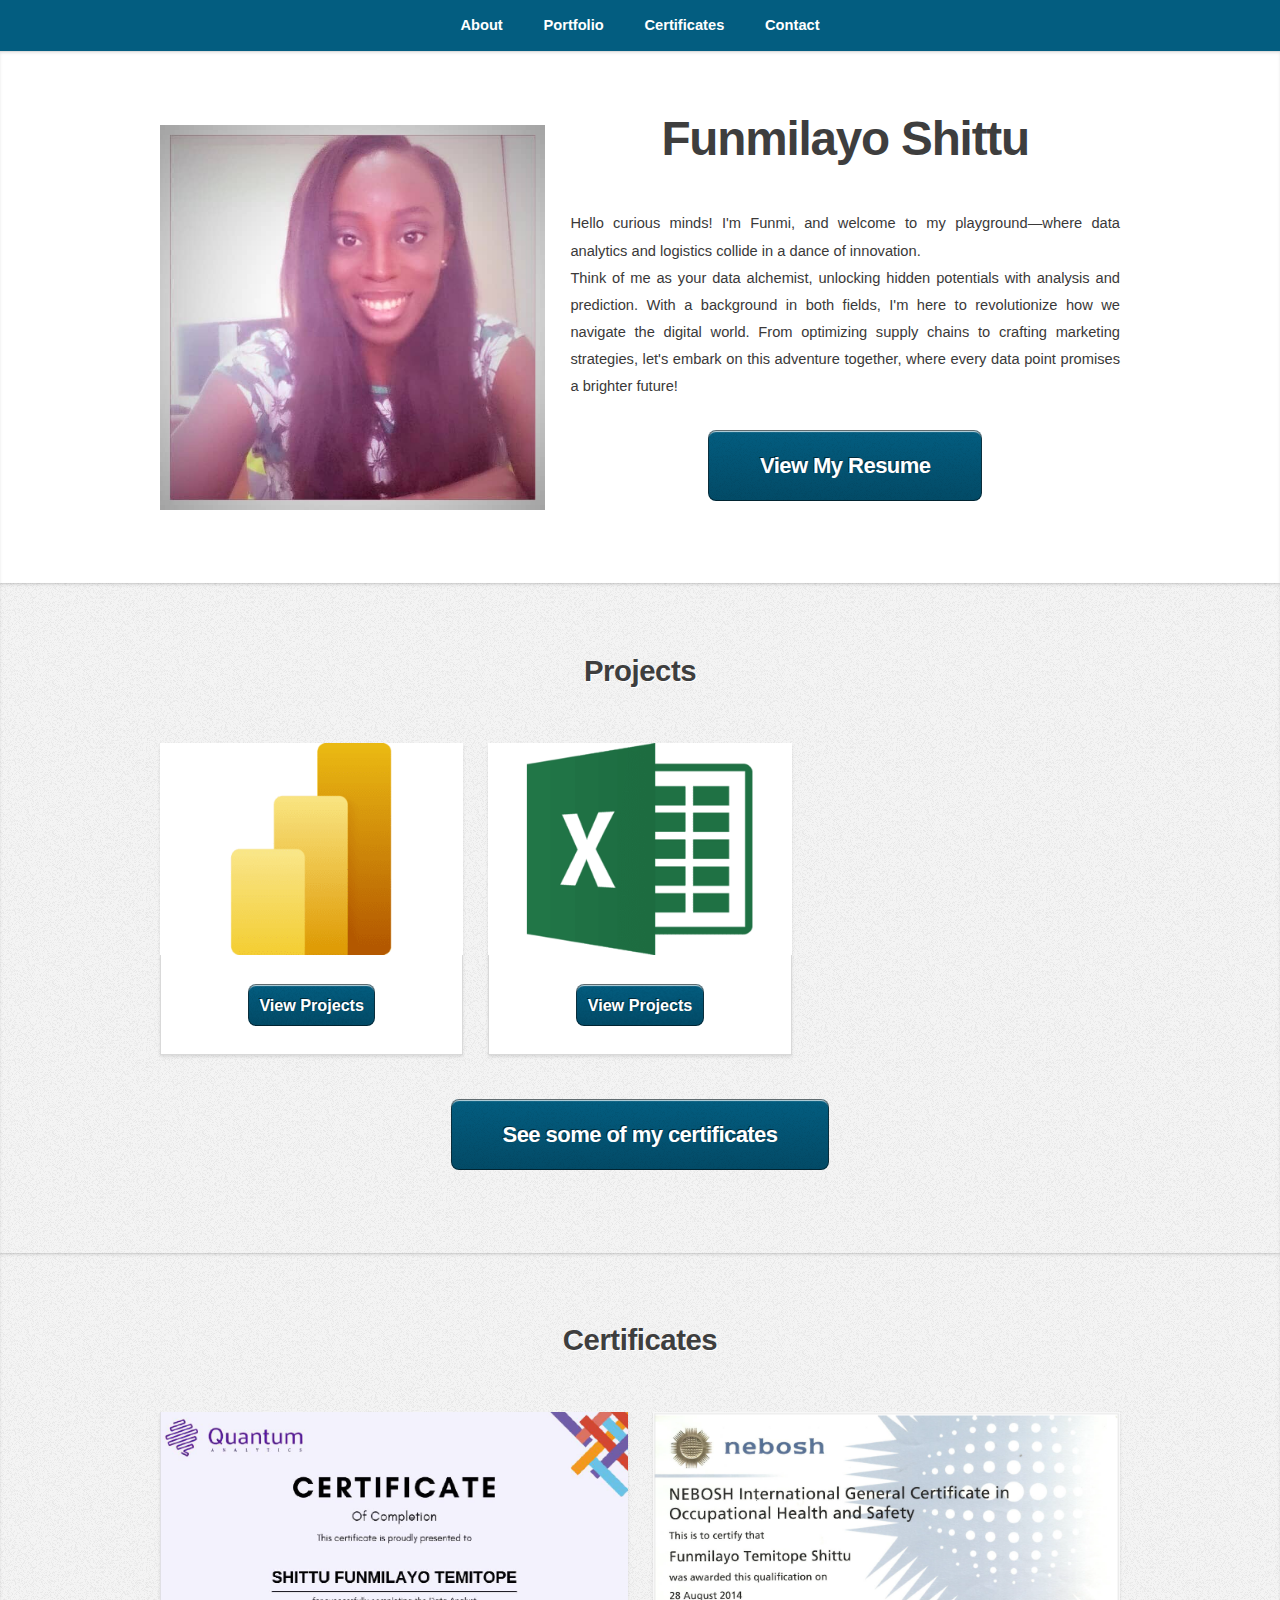
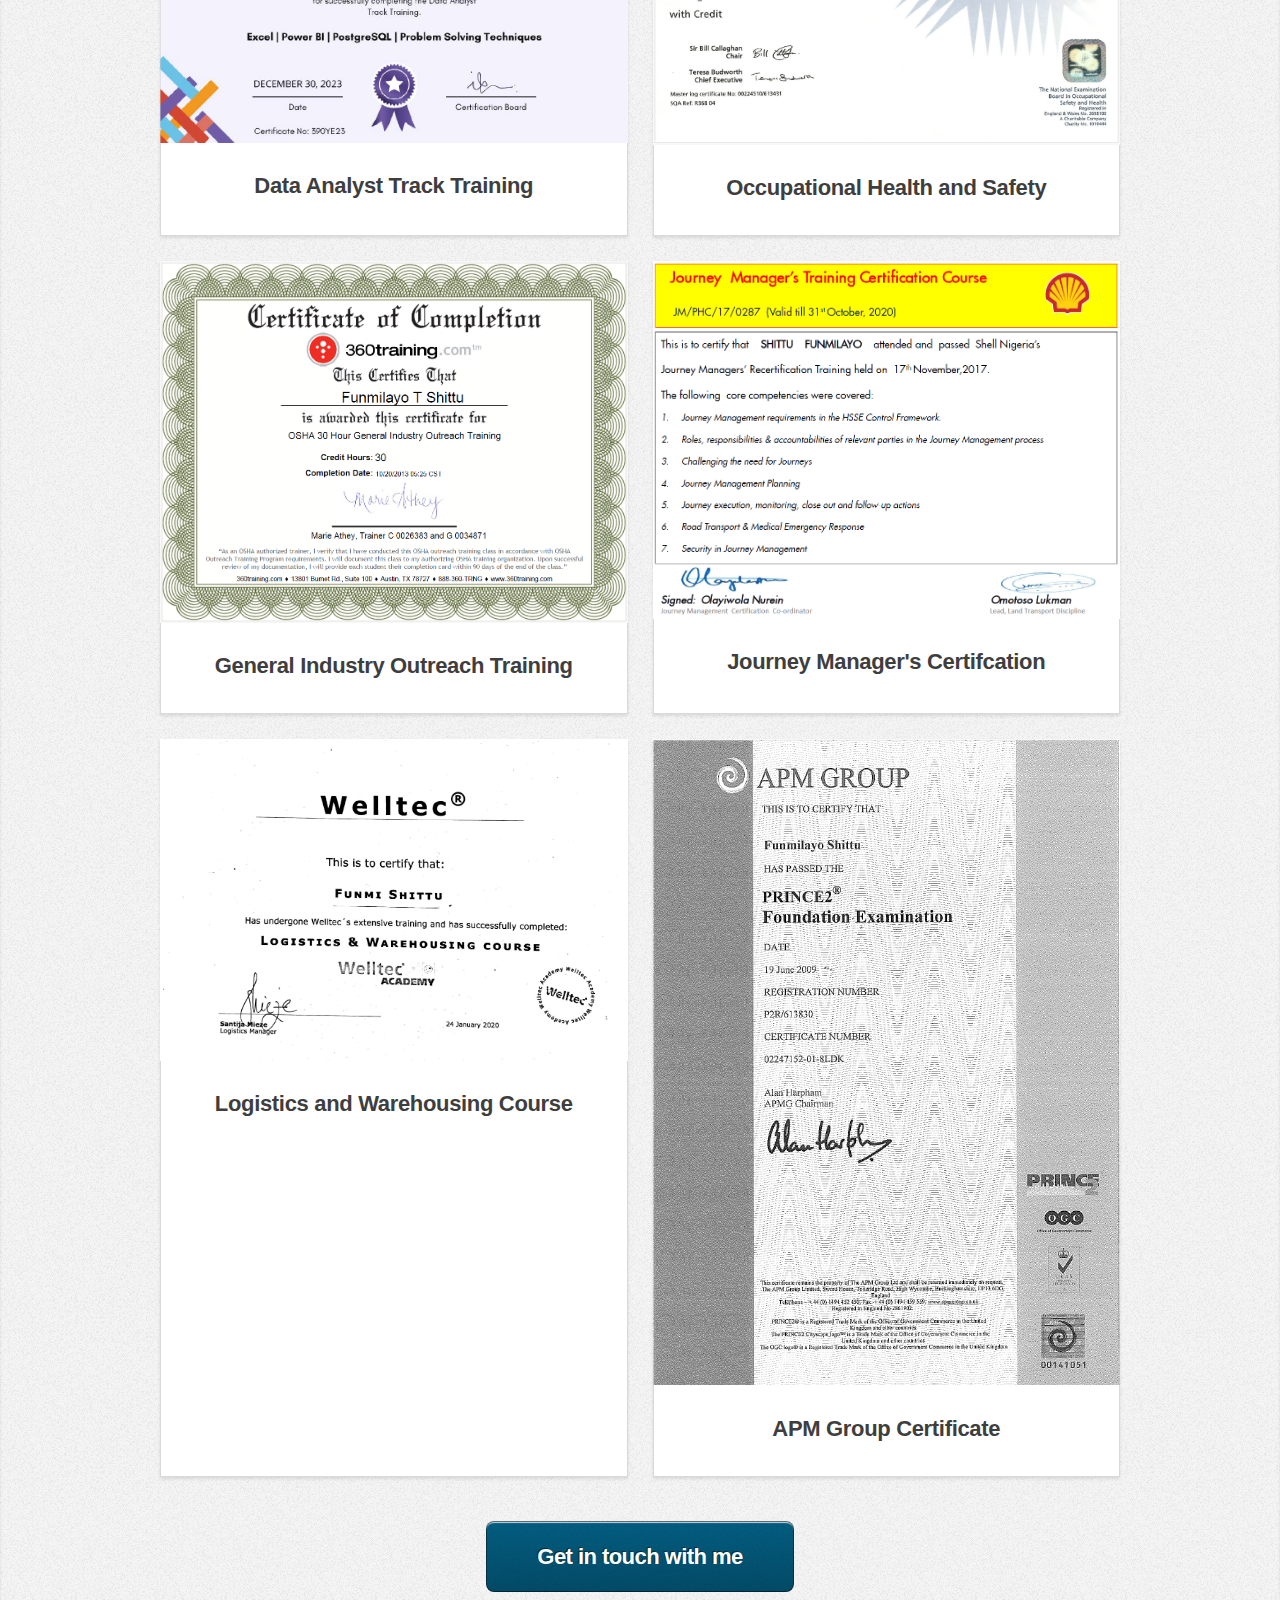
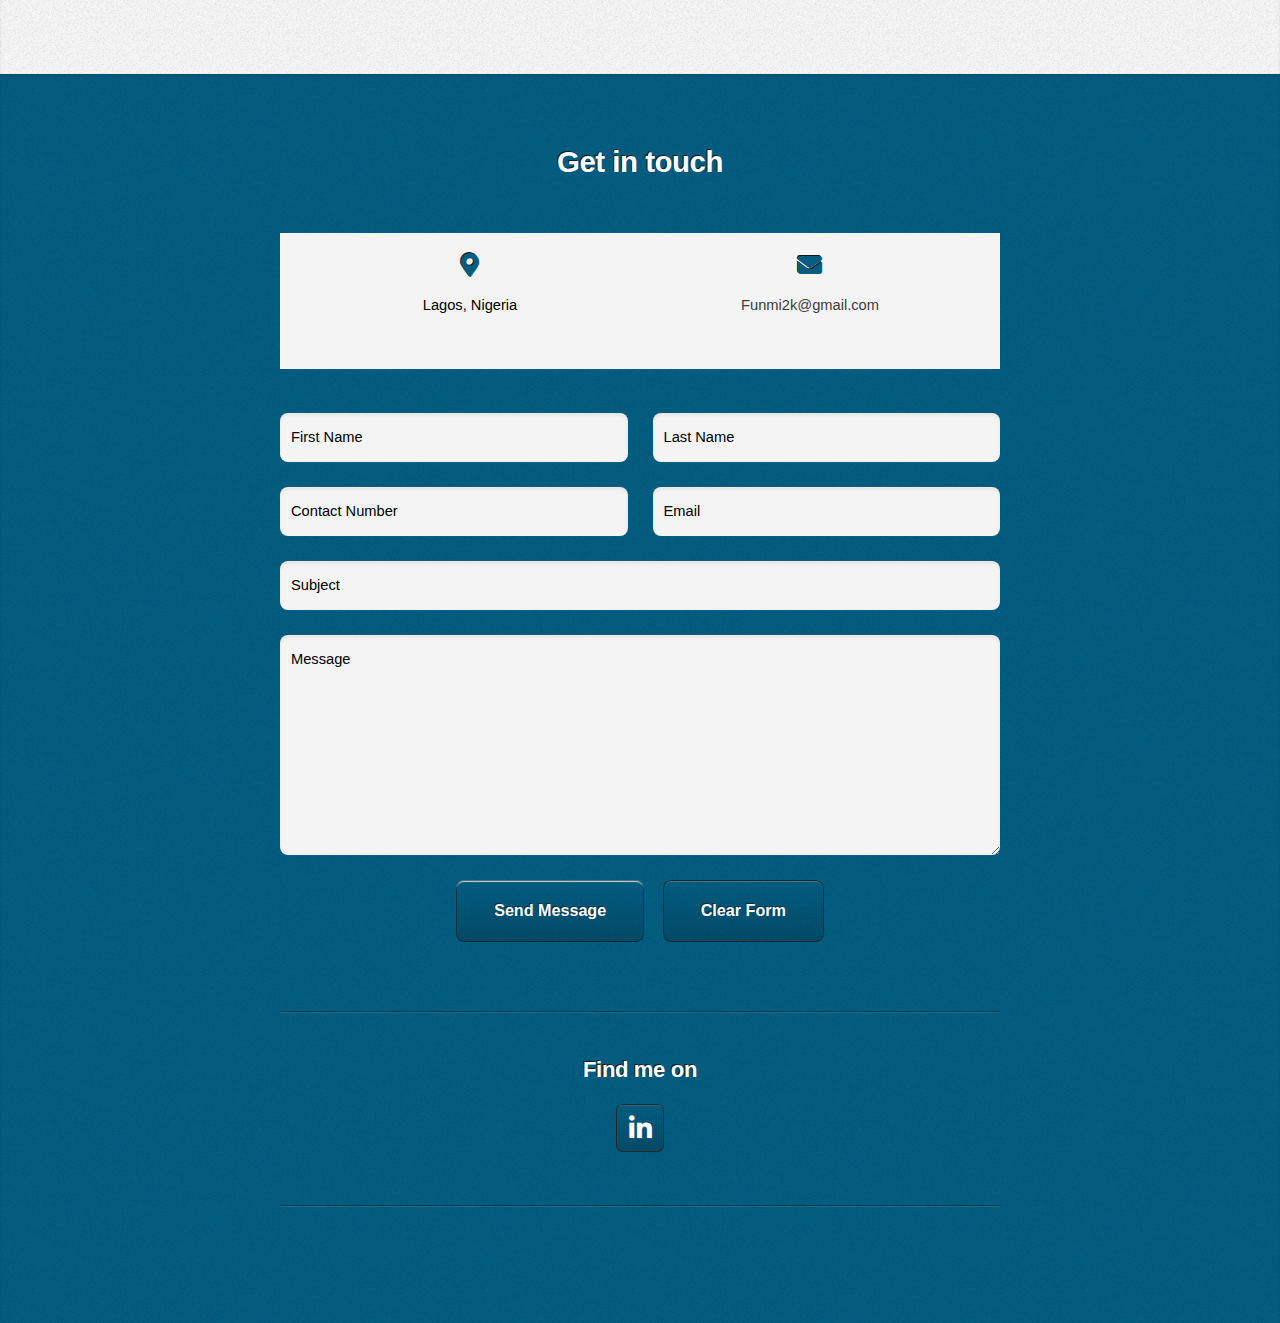
==== index.html @ a86c9f74 "Add files via upload" ====
<!DOCTYPE HTML>
<!--
	Miniport by HTML5 UP
	html5up.net | @ajlkn
	Free for personal and commercial use under the CCA 3.0 license (html5up.net/license)
-->
<html>
	<head>
		<title>Funmi's Portfolio</title>
		<meta charset="utf-8" />
		<meta name="viewport" content="width=device-width, initial-scale=1, user-scalable=no" />
		<link rel="stylesheet" href="assets/css/main.css" />
	</head>
	<body class="is-preload">

		<!-- Nav -->
			<nav id="nav">
				<ul class="container">
					<li><a href="#about">About</a></li>
					<li><a href="#portfolio">Portfolio</a></li>
					<li><a href="#certificates">Certificates</a></li>
					<li><a href="#contact">Contact</a></li>
				</ul>
			</nav>

		<!-- Home -->
			<article id="about" class="wrapper style1">
				<div class="container">
					<div class="row">
						<div class="col-4 col-5-large col-12-medium">
							<span class="image fit"><img src="images/Potrait.jpg" alt="" /></span>
						</div>
						<div class="col-8 col-7-large col-12-medium">
							<header>
								
								<h1><strong>Funmilayo Shittu</strong></h1>
							</header>
							<style>
								p {text-align: justify;}
							</style>
							<p> Hello curious minds! I'm Funmi, and welcome to my playground—where data analytics and logistics collide in a dance of innovation. <br>
								Think of me as your data alchemist, unlocking hidden potentials with analysis and prediction. With a background in both fields, I'm here to revolutionize how we navigate the digital world. 
								From optimizing supply chains to crafting marketing strategies, let's embark on this adventure together, where every data point promises a brighter future!
								 </p>
							<a href="https://drive.google.com/file/d/1nkrOeY_TOatGVgy6t0qWtQ8aYpNp0fVT/view?usp=sharing "target=_"blank" class="button large scrolly">View My Resume</a>
						</div>
					</div>
				</div>
			</article>

		<!-- Portfolio -->
			<article id="portfolio" class="wrapper style3">
				<div class="container">
					<header>
						<h2>Projects</h2>
					</header>
					<div class="row">
						<div class="col-4 col-6-medium col-12-small">
							<article class="box style2">
								<a href="Power BI.html" class="image featured"><img src="images/Power BI.png" alt="" /></a>
								<style>button {padding: 0.3cm;}</style>
									<center><a href="Power BI.html">
											<button id="scrollButton" class="scroll-button">View Projects</button>
										</a></center>
						
							</article>
						</div>
						<div class="col-4 col-6-medium col-12-small">
							<article class="box style2">
							
								<a href="Excel.html" class="image featured"><img src="images/Excel.png" alt="" /></a>
								<style>button {padding: 0.3cm;}</style>
									<center><a href="Excel.html">
											<button id="scrollButton" class="scroll-button">View Projects</button>
										</a></center>
								
							</article>
						</div>
					</div>
					<footer>
						<a href="#certificates" class="button large scrolly">See some of my certificates</a>
					</footer>
				</div>
			</article>

		<!-- Certificates -->
		<article id="certificates" class="wrapper style3">
			<div class="container">
				<header>
					<h2>Certificates</h2>
				</header>
				<div class="row">
					<div class="col-6 col-6-medium col-12-small">
						<style>
							.box.style2 {
								width: fit-content; /* Set the desired width for the box */
								height: 100%; /* Set the desired height for the box */
							}
						</style>
						<article class="box style2">

							<a class="image featured"><img src="images/QA Certificate.PNG" alt="" /></a>
							<center><h3><a>Data Analyst Track Training</a></h3></center>
						</article>
					</div>
					<div class="col-6 col-6-medium col-12-small">
						<article class="box style2">

							<a class="image featured"><img src="images/Certificate.PNG" alt="" /></a>
							<center><h3><a>Occupational Health and Safety</a></h3></center>
						</article>
					</div>
					<div class="col-6 col-6-medium col-12-small">
						<article class="box style2">
							<a class="image featured"><img src="images/General Industry Outreach Training.PNG" alt="" /></a>
							<center><h3><a>General Industry Outreach Training</a></h3></center>
						</article>
					</div>
					<div class="col-6 col-6-medium col-12-small">
						<article class="box style2">
							<a class="image featured"><img src="images/Journey Manager's Training Certificate Course.PNG" alt="" /></a>
							<center><h3><a>Journey Manager's Certifcation</a></h3></center>
						</article>
					</div>
					<div class="col-6 col-6-medium col-12-small">
						<article class="box style2">
							<a class="image featured"><img src="images/Logistics & Warehousing Course.PNG" alt="" /></a>
							<center><h3><a>Logistics and Warehousing Course</a></h3></center>
						</article>
					</div>
					<div class="col-6 col-6-medium col-12-small">
						<article class="box style2">
							<a class="image featured"><img src="images/APM Group.PNG" alt="" /></a>
							<center><h3><a>APM Group Certificate</a></h3></center>
						</article>
					</div>
				</div>
				<footer>
					<a href="#contact" class="button large scrolly">Get in touch with me</a>
				</footer>
			</div>
		</article>


		<!-- Contact -->
			<article id="contact" class="wrapper style4">
				<div class="container medium">
					<header>
						<h2>Get in touch</h2>
					</header>
					<style> /* Style for the contact section */
						.contact {
							display: flex;
							justify-content: space-around;
							background-color: #f4f4f4;
							padding: 20px;
						}
						
						/* Style for each contact item */
						.contact-item {
							flex: 1;
							text-align: center;
						}
						
						/* Style for the icons */
						.contact-item i {
							font-size: 24px; /* Adjust the size of the icons */
							margin-bottom: 10px; /* Add some space between the icon and the text */
							color: #035d80; /* Change the color of the icons */
						}
						
						/* Style for the text */
						.contact-item p {
							margin-top: 5px;
							color: #000000;
							font-size: 1em;
							text-align: center;
							text-shadow: none;
						}
						
						/* Style for the email link */
						.contact-item a {
							color: #3c3c3c; /* Link color */
							text-decoration: none; /* Remove underline */
						}						
					 </style>
					<section class="contact">
						<div class="contact-item">
							<i class="fas fa-map-marker-alt"></i> 
							<p>Lagos, Nigeria</p>
						</div>
						<div class="contact-item">
							<i class="fas fa-envelope"></i> 
							<p><a href="mailto:Funmi2k@gmail.com4">Funmi2k@gmail.com</a></p>
						</div>
					</section>

					<div class="row">
						<div class="col-12">
							<form action="https://formspree.io/f/mnqeookp" method="post" action="#">
								<div class="row">
									<div class="col-6 col-12-small">
										<input type="text" name="First Name" id="name" placeholder="First Name" />
									</div>
									<div class="col-6 col-12-small">
										<input type="text" name="Last Name" id="name" placeholder="Last Name" />
									</div>
									<div class="col-6 col-12-small">
										<input type="text" name="Phone Number" id="Phone"  placeholder="Contact Number" />
									</div>
									<div class="col-6 col-12-small">
										<input type="text" name="Email" id="email" placeholder="Email" />
									</div>
									<div class="col-12">
										<input type="text" name="Subject" id="subject" placeholder="Subject" />
									</div>
									<div class="col-12">
										<textarea name="Message" id="message" placeholder="Message"></textarea>
									</div>
									<div class="col-12">
										<ul class="actions">
											<li><input type="submit" value="Send Message" /></li>
											<li><input type="reset" value="Clear Form" class="alt" /></li>
										</ul>
									</div>
								</div>
							</form>
						</div>
						<div class="col-12">
							<hr />
							<h3>Find me on</h3>
							<ul class="social">
								<li><a href="https://www.linkedin.com/in/funmilayo-shittu-95959934/" class="icon brands fa-linkedin-in"><span class="label">LinkedIn</span></a></li>
								<!--
								<li><a href="#" class="icon solid fa-rss"><span>RSS</span></a></li>
								<li><a href="#" class="icon brands fa-instagram"><span>Instagram</span></a></li>
								<li><a href="#" class="icon brands fa-foursquare"><span>Foursquare</span></a></li>
								<li><a href="#" class="icon brands fa-skype"><span>Skype</span></a></li>
								<li><a href="#" class="icon brands fa-soundcloud"><span>Soundcloud</span></a></li>
								<li><a href="#" class="icon brands fa-youtube"><span>YouTube</span></a></li>
								<li><a href="#" class="icon brands fa-blogger"><span>Blogger</span></a></li>
								<li><a href="#" class="icon brands fa-flickr"><span>Flickr</span></a></li>
								<li><a href="#" class="icon brands fa-vimeo"><span>Vimeo</span></a></li>
								-->
							</ul>
							<hr />
						</div>

		<!-- Scripts -->
			<script src="assets/js/jquery.min.js"></script>
			<script src="assets/js/jquery.scrolly.min.js"></script>
			<script src="assets/js/browser.min.js"></script>
			<script src="assets/js/breakpoints.min.js"></script>
			<script src="assets/js/util.js"></script>
			<script src="assets/js/main.js"></script>

	</body>
</html>
---- assets/css/main.css ----
@import url("https://fonts.googleapis.com/css?family=Open+Sans:300,300italic,600,600italic,700");
@import url("fontawesome-all.min.css");

/*
	Miniport by HTML5 UP
	html5up.net | @ajlkn
	Free for personal and commercial use under the CCA 3.0 license (html5up.net/license)
*/

html, body, div, span, applet, object,
iframe, h1, h2, h3, h4, h5, h6, p, blockquote,
pre, a, abbr, acronym, address, big, cite,
code, del, dfn, em, img, ins, kbd, q, s, samp,
small, strike, strong, sub, sup, tt, var, b,
u, i, center, dl, dt, dd, ol, ul, li, fieldset,
form, label, legend, table, caption, tbody,
tfoot, thead, tr, th, td, article, aside,
canvas, details, embed, figure, figcaption,
footer, header, hgroup, menu, nav, output, ruby,
section, summary, time, mark, audio, video {
	margin: 0;
	padding: 0;
	border: 0;
	font-size: 100%;
	font: inherit;
	vertical-align: baseline;}

article, aside, details, figcaption, figure,
footer, header, hgroup, menu, nav, section {
	display: block;}

body {
	line-height: 1;
}

ol, ul {
	list-style: none;
}

blockquote, q {
	quotes: none;
}

	blockquote:before, blockquote:after, q:before, q:after {
		content: '';
		content: none;
	}

table {
	border-collapse: collapse;
	border-spacing: 0;
}

body {
	-webkit-text-size-adjust: none;
}

mark {
	background-color: transparent;
	color: inherit;
}

input::-moz-focus-inner {
	border: 0;
	padding: 0;
}

input, select, textarea {
	-moz-appearance: none;
	-webkit-appearance: none;
	-ms-appearance: none;
	appearance: none;
}

/* Basic */

	html {
		box-sizing: border-box;
	}

	*, *:before, *:after {
		box-sizing: inherit;
	}

	body {
		padding-top: 3.5em;
	}

		body.is-preload *, body.is-preload *:before, body.is-preload *:after {
			-moz-animation: none !important;
			-webkit-animation: none !important;
			-ms-animation: none !important;
			animation: none !important;
			-moz-transition: none !important;
			-webkit-transition: none !important;
			-ms-transition: none !important;
			transition: none !important;
		}

	body, input, textarea, select {
		font-family: 'segoe', sans-serif;
		line-height: 1.85em;
		color: #3a3939;
		font-weight: 300;
		font-size: 13pt;
	}

	a {
		-moz-transition: color .2s ease-in-out;
		-webkit-transition: color .2s ease-in-out;
		-ms-transition: color .2s ease-in-out;
		transition: color .2s ease-in-out;
		color: #43B3E0;
		text-decoration: underline;
	}

		a:hover {
			color: #43bff0 !important;
		}

		a img {
			border: 0;
		}

	b, strong {
		font-weight: 600;
		color: #3e3e3e;
	}

	i, em {
		font-style: italic;
	}

	sub {
		position: relative;
		top: 0.5em;
		font-size: 0.8em;
	}

	sup {
		position: relative;
		top: -0.5em;
		font-size: 0.8em;
	}

	blockquote {
		border-left: solid 0.75em #eee;
		padding: 1em 0 1em 1.5em;
		font-style: italic;
	}

	h1, h2, h3, h4, h5, h6 {
		color: #3e3e3e;
		margin: 0 0 0.75em 0;
	}

	h1 a, h2 a, h3 a, h4 a, h5 a, h6 a {
		text-decoration: none;
		color: inherit;
	}

	h2, h3, h4, h5, h6 {
		font-weight: 700;
	}

	h1 {
		font-size: 3.25em;
		letter-spacing: -0.025em;
		font-weight: 300;
	}

		h1 strong {
			font-weight: 700;
		}

	h2 {
		font-size: 2em;
		letter-spacing: -0.015em;
	}

	h3 {
		font-size: 1.5em;
		letter-spacing: -0.015em;
	}

	em, i {
		font-style: italic;
	}

	br.clear {
		clear: both;
	}

	hr {
		border: 0;
		border-top: solid 1px #444;
		border-top-color: rgba(0, 0, 0, 0.35);
		box-shadow: 0px 1px 0px 0px rgba(255, 255, 255, 0.1);
		height: 1px;
		margin: 3em 0;
	}

	p, ul, ol, dl, table {
		margin-bottom: 2em;
	}

	header {
		margin: 0 0 3em 0;
	}

		header > p {
			font-size: 1.25em;
			margin: 0;
		}

	footer {
		margin: 3em 0 0 0;
	}

		footer > p {
			font-size: 1.25em;
		}

/* Container */

	.container {
		margin: 0 auto;
		max-width: calc(100% - 50px);
		width: 1200px;
	}

		.container.medium {
			width: 900px;
		}

		@media screen and (max-width: 1680px) {

			.container {
				width: 1200px;
			}

				.container.medium {
					width: 900px;
				}

		}

		@media screen and (max-width: 1280px) {

			.container {
				width: 960px;
			}

				.container.medium {
					width: 720px;
				}

		}

		@media screen and (max-width: 980px) {

			.container {
				width: 100%;
			}

				.container.medium {
					width: 75%;
				}

		}

		@media screen and (max-width: 736px) {

			.container {
				width: 100%;
				max-width: calc(100% - 30px);
			}

				.container.medium {
					width: 100%;
				}

		}

/* Row */

	.row {
		display: flex;
		flex-wrap: wrap;
		box-sizing: border-box;
		align-items: stretch;
	}

		.row > * {
			box-sizing: border-box;
		}

		.row.gtr-uniform > * > :last-child {
			margin-bottom: 0;
		}

		.row.aln-left {
			justify-content: flex-start;
		}

		.row.aln-center {
			justify-content: center;
		}

		.row.aln-right {
			justify-content: flex-end;
		}

		.row.aln-top {
			align-items: flex-start;
		}

		.row.aln-middle {
			align-items: center;
		}

		.row.aln-bottom {
			align-items: flex-end;
		}

		.row > .imp {
			order: -1;
		}

		.row > .col-1 {
			width: 8.33333%;
		}

		.row > .off-1 {
			margin-left: 8.33333%;
		}

		.row > .col-2 {
			width: 16.66667%;
		}

		.row > .off-2 {
			margin-left: 16.66667%;
		}

		.row > .col-3 {
			width: 25%;
		}

		.row > .off-3 {
			margin-left: 25%;
		}

		.row > .col-4 {
			width: 33.33333%;
		}

		.row > .off-4 {
			margin-left: 33.33333%;
		}

		.row > .col-5 {
			width: 41.66667%;
		}

		.row > .off-5 {
			margin-left: 41.66667%;
		}

		.row > .col-6 {
			width: 50%;
		}

		.row > .off-6 {
			margin-left: 50%;
		}

		.row > .col-7 {
			width: 58.33333%;
		}

		.row > .off-7 {
			margin-left: 58.33333%;
		}

		.row > .col-8 {
			width: 66.66667%;
		}

		.row > .off-8 {
			margin-left: 66.66667%;
		}

		.row > .col-9 {
			width: 75%;
		}

		.row > .off-9 {
			margin-left: 75%;
		}

		.row > .col-10 {
			width: 83.33333%;
		}

		.row > .off-10 {
			margin-left: 83.33333%;
		}

		.row > .col-11 {
			width: 91.66667%;
		}

		.row > .off-11 {
			margin-left: 91.66667%;
		}

		.row > .col-12 {
			width: 100%;
		}

		.row > .off-12 {
			margin-left: 100%;
		}

		.row.gtr-0 {
			margin-top: 0px;
			margin-left: 0px;
		}

			.row.gtr-0 > * {
				padding: 0px 0 0 0px;
			}

			.row.gtr-0.gtr-uniform {
				margin-top: 0px;
			}

				.row.gtr-0.gtr-uniform > * {
					padding-top: 0px;
				}

		.row.gtr-25 {
			margin-top: -6.25px;
			margin-left: -6.25px;
		}

			.row.gtr-25 > * {
				padding: 6.25px 0 0 6.25px;
			}

			.row.gtr-25.gtr-uniform {
				margin-top: -6.25px;
			}

				.row.gtr-25.gtr-uniform > * {
					padding-top: 6.25px;
				}

		.row.gtr-50 {
			margin-top: -12.5px;
			margin-left: -12.5px;
		}

			.row.gtr-50 > * {
				padding: 12.5px 0 0 12.5px;
			}

			.row.gtr-50.gtr-uniform {
				margin-top: -12.5px;
			}

				.row.gtr-50.gtr-uniform > * {
					padding-top: 12.5px;
				}

		.row {
			margin-top: -25px;
			margin-left: -25px;
		}

			.row > * {
				padding: 25px 0 0 25px;
			}

			.row.gtr-uniform {
				margin-top: -25px;
			}

				.row.gtr-uniform > * {
					padding-top: 25px;
				}

		.row.gtr-150 {
			margin-top: -37.5px;
			margin-left: -37.5px;
		}

			.row.gtr-150 > * {
				padding: 37.5px 0 0 37.5px;
			}

			.row.gtr-150.gtr-uniform {
				margin-top: -37.5px;
			}

				.row.gtr-150.gtr-uniform > * {
					padding-top: 37.5px;
				}

		.row.gtr-200 {
			margin-top: -50px;
			margin-left: -50px;
		}

			.row.gtr-200 > * {
				padding: 50px 0 0 50px;
			}

			.row.gtr-200.gtr-uniform {
				margin-top: -50px;
			}

				.row.gtr-200.gtr-uniform > * {
					padding-top: 50px;
				}

		@media screen and (max-width: 1680px) {

			.row {
				display: flex;
				flex-wrap: wrap;
				box-sizing: border-box;
				align-items: stretch;
			}

				.row > * {
					box-sizing: border-box;
				}

				.row.gtr-uniform > * > :last-child {
					margin-bottom: 0;
				}

				.row.aln-left {
					justify-content: flex-start;
				}

				.row.aln-center {
					justify-content: center;
				}

				.row.aln-right {
					justify-content: flex-end;
				}

				.row.aln-top {
					align-items: flex-start;
				}

				.row.aln-middle {
					align-items: center;
				}

				.row.aln-bottom {
					align-items: flex-end;
				}

				.row > .imp-xlarge {
					order: -1;
				}

				.row > .col-1-xlarge {
					width: 8.33333%;
				}

				.row > .off-1-xlarge {
					margin-left: 8.33333%;
				}

				.row > .col-2-xlarge {
					width: 16.66667%;
				}

				.row > .off-2-xlarge {
					margin-left: 16.66667%;
				}

				.row > .col-3-xlarge {
					width: 25%;
				}

				.row > .off-3-xlarge {
					margin-left: 25%;
				}

				.row > .col-4-xlarge {
					width: 33.33333%;
				}

				.row > .off-4-xlarge {
					margin-left: 33.33333%;
				}

				.row > .col-5-xlarge {
					width: 41.66667%;
				}

				.row > .off-5-xlarge {
					margin-left: 41.66667%;
				}

				.row > .col-6-xlarge {
					width: 50%;
				}

				.row > .off-6-xlarge {
					margin-left: 50%;
				}

				.row > .col-7-xlarge {
					width: 58.33333%;
				}

				.row > .off-7-xlarge {
					margin-left: 58.33333%;
				}

				.row > .col-8-xlarge {
					width: 66.66667%;
				}

				.row > .off-8-xlarge {
					margin-left: 66.66667%;
				}

				.row > .col-9-xlarge {
					width: 75%;
				}

				.row > .off-9-xlarge {
					margin-left: 75%;
				}

				.row > .col-10-xlarge {
					width: 83.33333%;
				}

				.row > .off-10-xlarge {
					margin-left: 83.33333%;
				}

				.row > .col-11-xlarge {
					width: 91.66667%;
				}

				.row > .off-11-xlarge {
					margin-left: 91.66667%;
				}

				.row > .col-12-xlarge {
					width: 100%;
				}

				.row > .off-12-xlarge {
					margin-left: 100%;
				}

				.row.gtr-0 {
					margin-top: 0px;
					margin-left: 0px;
				}

					.row.gtr-0 > * {
						padding: 0px 0 0 0px;
					}

					.row.gtr-0.gtr-uniform {
						margin-top: 0px;
					}

						.row.gtr-0.gtr-uniform > * {
							padding-top: 0px;
						}

				.row.gtr-25 {
					margin-top: -6.25px;
					margin-left: -6.25px;
				}

					.row.gtr-25 > * {
						padding: 6.25px 0 0 6.25px;
					}

					.row.gtr-25.gtr-uniform {
						margin-top: -6.25px;
					}

						.row.gtr-25.gtr-uniform > * {
							padding-top: 6.25px;
						}

				.row.gtr-50 {
					margin-top: -12.5px;
					margin-left: -12.5px;
				}

					.row.gtr-50 > * {
						padding: 12.5px 0 0 12.5px;
					}

					.row.gtr-50.gtr-uniform {
						margin-top: -12.5px;
					}

						.row.gtr-50.gtr-uniform > * {
							padding-top: 12.5px;
						}

				.row {
					margin-top: -25px;
					margin-left: -25px;
				}

					.row > * {
						padding: 25px 0 0 25px;
					}

					.row.gtr-uniform {
						margin-top: -25px;
					}

						.row.gtr-uniform > * {
							padding-top: 25px;
						}

				.row.gtr-150 {
					margin-top: -37.5px;
					margin-left: -37.5px;
				}

					.row.gtr-150 > * {
						padding: 37.5px 0 0 37.5px;
					}

					.row.gtr-150.gtr-uniform {
						margin-top: -37.5px;
					}

						.row.gtr-150.gtr-uniform > * {
							padding-top: 37.5px;
						}

				.row.gtr-200 {
					margin-top: -50px;
					margin-left: -50px;
				}

					.row.gtr-200 > * {
						padding: 50px 0 0 50px;
					}

					.row.gtr-200.gtr-uniform {
						margin-top: -50px;
					}

						.row.gtr-200.gtr-uniform > * {
							padding-top: 50px;
						}

		}

		@media screen and (max-width: 1280px) {

			.row {
				display: flex;
				flex-wrap: wrap;
				box-sizing: border-box;
				align-items: stretch;
			}

				.row > * {
					box-sizing: border-box;
				}

				.row.gtr-uniform > * > :last-child {
					margin-bottom: 0;
				}

				.row.aln-left {
					justify-content: flex-start;
				}

				.row.aln-center {
					justify-content: center;
				}

				.row.aln-right {
					justify-content: flex-end;
				}

				.row.aln-top {
					align-items: flex-start;
				}

				.row.aln-middle {
					align-items: center;
				}

				.row.aln-bottom {
					align-items: flex-end;
				}

				.row > .imp-large {
					order: -1;
				}

				.row > .col-1-large {
					width: 8.33333%;
				}

				.row > .off-1-large {
					margin-left: 8.33333%;
				}

				.row > .col-2-large {
					width: 16.66667%;
				}

				.row > .off-2-large {
					margin-left: 16.66667%;
				}

				.row > .col-3-large {
					width: 25%;
				}

				.row > .off-3-large {
					margin-left: 25%;
				}

				.row > .col-4-large {
					width: 33.33333%;
				}

				.row > .off-4-large {
					margin-left: 33.33333%;
				}

				.row > .col-5-large {
					width: 41.66667%;
				}

				.row > .off-5-large {
					margin-left: 41.66667%;
				}

				.row > .col-6-large {
					width: 50%;
				}

				.row > .off-6-large {
					margin-left: 50%;
				}

				.row > .col-7-large {
					width: 58.33333%;
				}

				.row > .off-7-large {
					margin-left: 58.33333%;
				}

				.row > .col-8-large {
					width: 66.66667%;
				}

				.row > .off-8-large {
					margin-left: 66.66667%;
				}

				.row > .col-9-large {
					width: 75%;
				}

				.row > .off-9-large {
					margin-left: 75%;
				}

				.row > .col-10-large {
					width: 83.33333%;
				}

				.row > .off-10-large {
					margin-left: 83.33333%;
				}

				.row > .col-11-large {
					width: 91.66667%;
				}

				.row > .off-11-large {
					margin-left: 91.66667%;
				}

				.row > .col-12-large {
					width: 100%;
				}

				.row > .off-12-large {
					margin-left: 100%;
				}

				.row.gtr-0 {
					margin-top: 0px;
					margin-left: 0px;
				}

					.row.gtr-0 > * {
						padding: 0px 0 0 0px;
					}

					.row.gtr-0.gtr-uniform {
						margin-top: 0px;
					}

						.row.gtr-0.gtr-uniform > * {
							padding-top: 0px;
						}

				.row.gtr-25 {
					margin-top: -6.25px;
					margin-left: -6.25px;
				}

					.row.gtr-25 > * {
						padding: 6.25px 0 0 6.25px;
					}

					.row.gtr-25.gtr-uniform {
						margin-top: -6.25px;
					}

						.row.gtr-25.gtr-uniform > * {
							padding-top: 6.25px;
						}

				.row.gtr-50 {
					margin-top: -12.5px;
					margin-left: -12.5px;
				}

					.row.gtr-50 > * {
						padding: 12.5px 0 0 12.5px;
					}

					.row.gtr-50.gtr-uniform {
						margin-top: -12.5px;
					}

						.row.gtr-50.gtr-uniform > * {
							padding-top: 12.5px;
						}

				.row {
					margin-top: -25px;
					margin-left: -25px;
				}

					.row > * {
						padding: 25px 0 0 25px;
					}

					.row.gtr-uniform {
						margin-top: -25px;
					}

						.row.gtr-uniform > * {
							padding-top: 25px;
						}

				.row.gtr-150 {
					margin-top: -37.5px;
					margin-left: -37.5px;
				}

					.row.gtr-150 > * {
						padding: 37.5px 0 0 37.5px;
					}

					.row.gtr-150.gtr-uniform {
						margin-top: -37.5px;
					}

						.row.gtr-150.gtr-uniform > * {
							padding-top: 37.5px;
						}

				.row.gtr-200 {
					margin-top: -50px;
					margin-left: -50px;
				}

					.row.gtr-200 > * {
						padding: 50px 0 0 50px;
					}

					.row.gtr-200.gtr-uniform {
						margin-top: -50px;
					}

						.row.gtr-200.gtr-uniform > * {
							padding-top: 50px;
						}

		}

		@media screen and (max-width: 980px) {

			.row {
				display: flex;
				flex-wrap: wrap;
				box-sizing: border-box;
				align-items: stretch;
			}

				.row > * {
					box-sizing: border-box;
				}

				.row.gtr-uniform > * > :last-child {
					margin-bottom: 0;
				}

				.row.aln-left {
					justify-content: flex-start;
				}

				.row.aln-center {
					justify-content: center;
				}

				.row.aln-right {
					justify-content: flex-end;
				}

				.row.aln-top {
					align-items: flex-start;
				}

				.row.aln-middle {
					align-items: center;
				}

				.row.aln-bottom {
					align-items: flex-end;
				}

				.row > .imp-medium {
					order: -1;
				}

				.row > .col-1-medium {
					width: 8.33333%;
				}

				.row > .off-1-medium {
					margin-left: 8.33333%;
				}

				.row > .col-2-medium {
					width: 16.66667%;
				}

				.row > .off-2-medium {
					margin-left: 16.66667%;
				}

				.row > .col-3-medium {
					width: 25%;
				}

				.row > .off-3-medium {
					margin-left: 25%;
				}

				.row > .col-4-medium {
					width: 33.33333%;
				}

				.row > .off-4-medium {
					margin-left: 33.33333%;
				}

				.row > .col-5-medium {
					width: 41.66667%;
				}

				.row > .off-5-medium {
					margin-left: 41.66667%;
				}

				.row > .col-6-medium {
					width: 50%;
				}

				.row > .off-6-medium {
					margin-left: 50%;
				}

				.row > .col-7-medium {
					width: 58.33333%;
				}

				.row > .off-7-medium {
					margin-left: 58.33333%;
				}

				.row > .col-8-medium {
					width: 66.66667%;
				}

				.row > .off-8-medium {
					margin-left: 66.66667%;
				}

				.row > .col-9-medium {
					width: 75%;
				}

				.row > .off-9-medium {
					margin-left: 75%;
				}

				.row > .col-10-medium {
					width: 83.33333%;
				}

				.row > .off-10-medium {
					margin-left: 83.33333%;
				}

				.row > .col-11-medium {
					width: 91.66667%;
				}

				.row > .off-11-medium {
					margin-left: 91.66667%;
				}

				.row > .col-12-medium {
					width: 100%;
				}

				.row > .off-12-medium {
					margin-left: 100%;
				}

				.row.gtr-0 {
					margin-top: 0px;
					margin-left: 0px;
				}

					.row.gtr-0 > * {
						padding: 0px 0 0 0px;
					}

					.row.gtr-0.gtr-uniform {
						margin-top: 0px;
					}

						.row.gtr-0.gtr-uniform > * {
							padding-top: 0px;
						}

				.row.gtr-25 {
					margin-top: -6.25px;
					margin-left: -6.25px;
				}

					.row.gtr-25 > * {
						padding: 6.25px 0 0 6.25px;
					}

					.row.gtr-25.gtr-uniform {
						margin-top: -6.25px;
					}

						.row.gtr-25.gtr-uniform > * {
							padding-top: 6.25px;
						}

				.row.gtr-50 {
					margin-top: -12.5px;
					margin-left: -12.5px;
				}

					.row.gtr-50 > * {
						padding: 12.5px 0 0 12.5px;
					}

					.row.gtr-50.gtr-uniform {
						margin-top: -12.5px;
					}

						.row.gtr-50.gtr-uniform > * {
							padding-top: 12.5px;
						}

				.row {
					margin-top: -25px;
					margin-left: -25px;
				}

					.row > * {
						padding: 25px 0 0 25px;
					}

					.row.gtr-uniform {
						margin-top: -25px;
					}

						.row.gtr-uniform > * {
							padding-top: 25px;
						}

				.row.gtr-150 {
					margin-top: -37.5px;
					margin-left: -37.5px;
				}

					.row.gtr-150 > * {
						padding: 37.5px 0 0 37.5px;
					}

					.row.gtr-150.gtr-uniform {
						margin-top: -37.5px;
					}

						.row.gtr-150.gtr-uniform > * {
							padding-top: 37.5px;
						}

				.row.gtr-200 {
					margin-top: -50px;
					margin-left: -50px;
				}

					.row.gtr-200 > * {
						padding: 50px 0 0 50px;
					}

					.row.gtr-200.gtr-uniform {
						margin-top: -50px;
					}

						.row.gtr-200.gtr-uniform > * {
							padding-top: 50px;
						}

		}

		@media screen and (max-width: 736px) {

			.row {
				display: flex;
				flex-wrap: wrap;
				box-sizing: border-box;
				align-items: stretch;
			}

				.row > * {
					box-sizing: border-box;
				}

				.row.gtr-uniform > * > :last-child {
					margin-bottom: 0;
				}

				.row.aln-left {
					justify-content: flex-start;
				}

				.row.aln-center {
					justify-content: center;
				}

				.row.aln-right {
					justify-content: flex-end;
				}

				.row.aln-top {
					align-items: flex-start;
				}

				.row.aln-middle {
					align-items: center;
				}

				.row.aln-bottom {
					align-items: flex-end;
				}

				.row > .imp-small {
					order: -1;
				}

				.row > .col-1-small {
					width: 8.33333%;
				}

				.row > .off-1-small {
					margin-left: 8.33333%;
				}

				.row > .col-2-small {
					width: 16.66667%;
				}

				.row > .off-2-small {
					margin-left: 16.66667%;
				}

				.row > .col-3-small {
					width: 25%;
				}

				.row > .off-3-small {
					margin-left: 25%;
				}

				.row > .col-4-small {
					width: 33.33333%;
				}

				.row > .off-4-small {
					margin-left: 33.33333%;
				}

				.row > .col-5-small {
					width: 41.66667%;
				}

				.row > .off-5-small {
					margin-left: 41.66667%;
				}

				.row > .col-6-small {
					width: 50%;
				}

				.row > .off-6-small {
					margin-left: 50%;
				}

				.row > .col-7-small {
					width: 58.33333%;
				}

				.row > .off-7-small {
					margin-left: 58.33333%;
				}

				.row > .col-8-small {
					width: 66.66667%;
				}

				.row > .off-8-small {
					margin-left: 66.66667%;
				}

				.row > .col-9-small {
					width: 75%;
				}

				.row > .off-9-small {
					margin-left: 75%;
				}

				.row > .col-10-small {
					width: 83.33333%;
				}

				.row > .off-10-small {
					margin-left: 83.33333%;
				}

				.row > .col-11-small {
					width: 91.66667%;
				}

				.row > .off-11-small {
					margin-left: 91.66667%;
				}

				.row > .col-12-small {
					width: 100%;
				}

				.row > .off-12-small {
					margin-left: 100%;
				}

				.row.gtr-0 {
					margin-top: 0px;
					margin-left: 0px;
				}

					.row.gtr-0 > * {
						padding: 0px 0 0 0px;
					}

					.row.gtr-0.gtr-uniform {
						margin-top: 0px;
					}

						.row.gtr-0.gtr-uniform > * {
							padding-top: 0px;
						}

				.row.gtr-25 {
					margin-top: -3.75px;
					margin-left: -3.75px;
				}

					.row.gtr-25 > * {
						padding: 3.75px 0 0 3.75px;
					}

					.row.gtr-25.gtr-uniform {
						margin-top: -3.75px;
					}

						.row.gtr-25.gtr-uniform > * {
							padding-top: 3.75px;
						}

				.row.gtr-50 {
					margin-top: -7.5px;
					margin-left: -7.5px;
				}

					.row.gtr-50 > * {
						padding: 7.5px 0 0 7.5px;
					}

					.row.gtr-50.gtr-uniform {
						margin-top: -7.5px;
					}

						.row.gtr-50.gtr-uniform > * {
							padding-top: 7.5px;
						}

				.row {
					margin-top: -15px;
					margin-left: -15px;
				}

					.row > * {
						padding: 15px 0 0 15px;
					}

					.row.gtr-uniform {
						margin-top: -15px;
					}

						.row.gtr-uniform > * {
							padding-top: 15px;
						}

				.row.gtr-150 {
					margin-top: -22.5px;
					margin-left: -22.5px;
				}

					.row.gtr-150 > * {
						padding: 22.5px 0 0 22.5px;
					}

					.row.gtr-150.gtr-uniform {
						margin-top: -22.5px;
					}

						.row.gtr-150.gtr-uniform > * {
							padding-top: 22.5px;
						}

				.row.gtr-200 {
					margin-top: -30px;
					margin-left: -30px;
				}

					.row.gtr-200 > * {
						padding: 30px 0 0 30px;
					}

					.row.gtr-200.gtr-uniform {
						margin-top: -30px;
					}

						.row.gtr-200.gtr-uniform > * {
							padding-top: 30px;
						}

		}

/* Form */

	form label {
		color: #3e3e3e;
		font-weight: 700;
		display: block;
		margin: 0 0 0.5em 0;
	}

	form input[type=text],
	form input[type=email],
	form input[type=password],
	form select,
	form textarea {
		-moz-transition: background .2s ease-in-out, box-shadow .2s ease-in-out;
		-webkit-transition: background .2s ease-in-out, box-shadow .2s ease-in-out;
		-ms-transition: background .2s ease-in-out, box-shadow .2s ease-in-out;
		transition: background .2s ease-in-out, box-shadow .2s ease-in-out;
		display: block;
		border: 0;
		padding: 0.75em;
		font-size: 1em;
		border-radius: 8px;
		border: solid 1px #ddd;
		background: #fff;
		color: #ffffff;
		box-shadow: inset 0px 2px 3px 1px rgba(0, 0, 0, 0.05), 0px 1px 0px 0px rgba(255, 255, 255, 0.025);
		width: 100%;
	}

		form input[type=text]:focus,
		form input[type=email]:focus,
		form input[type=password]:focus,
		form select:focus,
		form textarea:focus {
			background: #fafafa;
			box-shadow: inset 0px 2px 5px 0px rgba(0, 0, 0, 0.05), 0px 1px 0px 0px rgba(255, 255, 255, 0.025), inset 0px 0px 2px 1px #43bff0;
		}

	form textarea {
		height: 15em;
	}

	form .actions:last-child {
		margin-bottom: 0;
	}

	form ::-webkit-input-placeholder {
		color: #000000 !important;
	}

	form :-moz-placeholder {
		color: #555 !important;
	}

	form ::-moz-placeholder {
		color: #555 !important;
	}

	form :-ms-input-placeholder {
		color: #555 !important;
	}

	form ::-moz-focus-inner {
		border: 0;
	}

/* Tables */

	table {
		width: 100%;
	}

		table.default {
			width: 100%;
		}

			table.default tr {
				border-top: solid 1px #eee;
			}

				table.default tr:first-child {
					border-top: 0;
				}

			table.default td {
				padding: 0.5em 1em 0.5em 1em;
			}

			table.default th {
				text-align: left;
				padding: 0.5em 1em 0.5em 1em;
				font-weight: 600;
				margin: 0 0 1em 0;
			}

			table.default thead {
				background: #4f4f4f;
				color: #fff;
			}

/* Section/Article */

	section, article {
		margin-bottom: 3em;
	}

	section > :last-child,
	article > :last-child,
	section:last-child,
	article:last-child {
		margin-bottom: 0;
	}

/* Image */

	.image {
		display: inline-block;
		position: relative;
	}

		.image img {
			display: block;
			width: 100%;
		}

		.image.fit {
			display: block;
			width: 100%;
		}

		.image.featured {
			display: block;
			width: 100%;
			margin: 0 0 2em 0;
		}

		.image.left {
			float: left;
			margin: 0 2em 2em 0;
		}

		.image.centered {
			display: block;
			margin: 0 0 2em 0;
		}

			.image.centered img {
				margin: 0 auto;
				width: auto;
			}

/* Button */

	input[type="button"],
	input[type="submit"],
	input[type="reset"],
	button,
	.button {
		background-image: url("images/bg.png"), -moz-linear-gradient(top, rgba(0, 0, 0, 0), rgba(0, 0, 0, 0.2));
		background-image: url("images/bg.png"), -webkit-linear-gradient(top, rgba(0, 0, 0, 0), rgba(0, 0, 0, 0.2));
		background-image: url("images/bg.png"), -ms-linear-gradient(top, rgba(0, 0, 0, 0), rgba(0, 0, 0, 0.2));
		background-image: url("images/bg.png"), linear-gradient(top, rgba(0, 0, 0, 0), rgba(0, 0, 0, 0.2));
		-moz-transition: background-color .2s ease-in-out;
		-webkit-transition: background-color .2s ease-in-out;
		-ms-transition: background-color .2s ease-in-out;
		transition: background-color .2s ease-in-out;
		position: relative;
		display: inline-block;
		color: #fff !important;
		text-decoration: none;
		font-weight: 700;
		border: 0;
		outline: 0;
		cursor: pointer;
		border-radius: 8px;
		text-shadow: -1px -1px 0.5px rgba(0, 0, 0, 0.5);
		overflow: hidden;
		box-shadow: inset 0px 0px 0px 1px rgba(0, 0, 0, 0.5), inset 0px 2px 1px 0px rgba(255, 255, 255, 0.75);
		background-color: #035d80;
		padding: 1em 2.35em 1em 2.35em;
		font-size: 1.1em;
		max-width: 24em;
	}

		input[type="button"]:hover,
		input[type="submit"]:hover,
		input[type="reset"]:hover,
		button:hover,
		.button:hover {
			background-color: #3889a9;
			color: #fff !important;
		}

		input[type="button"]:active,
		input[type="submit"]:active,
		input[type="reset"]:active,
		button:active,
		.button:active {
			background-color: #3BA8D3;
			top: 1px;
		}

		input[type="button"].large,
		input[type="submit"].large,
		input[type="reset"].large,
		button.large,
		.button.large {
			font-size: 1.5em;
			letter-spacing: -0.025em;
		}

		input[type="button"].alt,
		input[type="submit"].alt,
		input[type="reset"].alt,
		button.alt,
		.button.alt {
			background-color: #035d80;
			box-shadow: inset 0px 0px 0px 1px #242424, inset 0px 2px 1px 0px rgba(255, 255, 255, 0.2);
		}

			input[type="button"].alt:hover,
			input[type="submit"].alt:hover,
			input[type="reset"].alt:hover,
			button.alt:hover,
			.button.alt:hover {
				background-color: #3889a9;
				color: #fff !important;
			}

			input[type="button"].alt:active,
			input[type="submit"].alt:active,
			input[type="reset"].alt:active,
			button.alt:active,
			.button.alt:active {
				background-color: #3f3f3f;
			}

/* List */

	ul {
		list-style: disc;
		padding-left: 1em;
	}

		ul li {
			padding-left: 0.5em;
		}

	ol {
		list-style: decimal;
		padding-left: 1.25em;
	}

		ol li {
			padding-left: 0.25em;
		}

/* Social */

	ul.social {
		cursor: default;
		margin: 0;
		list-style: none;
		padding-left: 0;
	}

		ul.social li {
			position: relative;
			display: inline-block;
			margin: 0.25em;
			top: 0;
			padding-left: 0;
		}

			ul.social li a {
				-moz-transition: top .2s ease-in-out;
				-webkit-transition: top .2s ease-in-out;
				-ms-transition: top .2s ease-in-out;
				transition: top .2s ease-in-out;
				display: block;
				width: 48px;
				height: 48px;
				border-radius: 6px;
				top: 0;
				position: relative;
			}

				ul.social li a:before {
					background-image: url("images/bg.png"), -moz-linear-gradient(top, rgba(0, 0, 0, 0), rgba(0, 0, 0, 0.2));
					background-image: url("images/bg.png"), -webkit-linear-gradient(top, rgba(0, 0, 0, 0), rgba(0, 0, 0, 0.2));
					background-image: url("images/bg.png"), -ms-linear-gradient(top, rgba(0, 0, 0, 0), rgba(0, 0, 0, 0.2));
					background-image: url("images/bg.png"), linear-gradient(top, rgba(0, 0, 0, 0), rgba(0, 0, 0, 0.2));
					-moz-transition: background-color .2s ease-in-out;
					-webkit-transition: background-color .2s ease-in-out;
					-ms-transition: background-color .2s ease-in-out;
					transition: background-color .2s ease-in-out;
					background-color: #035d80;;
					border-radius: 6px;
					box-shadow: inset 0px 0px 0px 1px #282828, inset 0px 2px 1px 0px rgba(255, 255, 255, 0.1);
					color: #ffffff !important;
					display: block;
					font-size: 26px;
					height: 48px;
					line-height: 48px;
					text-align: center;
					outline: 0;
					overflow: hidden;
					text-shadow: 1px 1px 0px rgba(255, 255, 255, 0.1);
					width: 48px;
				}

				ul.social li a.fa-twitter {
					background-color: #2DAAE4;
				}

				ul.social li a.fa-facebook-f {
					background-color: #3C5A98;
				}

				ul.social li a.fa-dribbble {
					background-color: #C4376B;
				}

				ul.social li a.fa-linkedin-in {
					background-color: #035d80;
				}

				ul.social li a.fa-tumblr {
					background-color: #51718A;
				}

				ul.social li a.fa-google-plus {
					background-color: #DA2713;
				}

				ul.social li a.fa-github {
					background-color: #FAFAFA;
				}

				ul.social li a.fa-rss {
					background-color: #F2600B;
				}

				ul.social li a.fa-instagram {
					background-color: #E0D7C8;
				}

				ul.social li a.fa-foursquare {
					background-color: #39A3D4;
				}

				ul.social li a.fa-skype {
					background-color: #10BEF1;
				}

				ul.social li a.fa-soundcloud {
					background-color: #FE5419;
				}

				ul.social li a.fa-youtube {
					background-color: #BF2E25;
				}

				ul.social li a.fa-blogger {
					background-color: #FF6501;
				}

				ul.social li a.fa-flickr {
					background-color: #0062DB;
				}

				ul.social li a.fa-vimeo {
					background-color: #4C8AB0;
				}

				ul.social li a:hover {
					top: -5px;
				}

					ul.social li a:hover:before {
						background-color: transparent;
					}

/* Actions */

	ul.actions {
		list-style: none;
		padding-left: 0;
	}

		ul.actions li {
			display: inline-block;
			margin: 0 0 0 1em;
			padding-left: 0;
		}

			ul.actions li:first-child {
				margin-left: 0;
			}

/* Box */

	.box {
		background: #fff;
		box-shadow: inset 0px 0px 0px 1px rgba(0, 0, 0, 0.15), 0px 2px 3px 0px rgba(0, 0, 0, 0.1);
		text-align: justify;
		padding: 2em;
	}

		.box.style1 {
			padding: 3em 2em 3.5em 2em;
		}

			.box.style1 h3 {
				margin-bottom: 0.5em;
			}

		.box.style2 h3 {
			margin-bottom: 0.25em;
		}

		.box.style2 .image {
			position: relative;
			left: 2em;
			top: 2em;
			margin: -4em 0 4em -4em;
			width: auto;
		}

/* Icons */

	.icon {
		text-decoration: none;
		text-decoration: none;
	}

		.icon:before {
			-moz-osx-font-smoothing: grayscale;
			-webkit-font-smoothing: antialiased;
			display: inline-block;
			font-style: normal;
			font-variant: normal;
			text-rendering: auto;
			line-height: 1;
			text-transform: none !important;
			font-family: 'Font Awesome 5 Free';
			font-weight: 400;
		}

		.icon:before {
			font-size: 1.25em;
		}

		.icon > .label {
			display: none;
		}

		.icon.solid:before {
			font-weight: 900;
		}

		.icon.brands:before {
			font-family: 'Font Awesome 5 Brands';
		}

		.icon.featured {
			color: #EA8A95;
			display: block;
			margin: 0 0 1.5em 0;
			cursor: default;
		}

			.icon.featured:before {
				font-size: 6em;
			}

/* Wrappers */

	.wrapper {
		background-image: url("images/bg.png");
		box-shadow: inset 0px 1px 0px 0px rgba(0, 0, 0, 0.05), inset 0px 2px 3px 0px rgba(0, 0, 0, 0.1);
		padding: 8em 0 8em 0;
		text-align: center;
	}

		.wrapper.style1 {
			background-image: none;
			background-color: #fff;
		}

		.wrapper.style2 {
			background-color: #fafafa;
			text-shadow: 1px 1px 0px #fff;
		}

		.wrapper.style3 {
			background-color: #f4f4f4;
			text-shadow: 1px 1px 0px #fff;
		}

		.wrapper.style4 {
			background-color: #035d80;
			color: #999;
			text-shadow: -1px -1px 0px #181818;
		}

			.wrapper.style4 h1, .wrapper.style4 h2, .wrapper.style4 h3, .wrapper.style4 h4, .wrapper.style4 h5, .wrapper.style4 h6 {
				color: #fff;
			}

			.wrapper.style4 form input[type=text],
			.wrapper.style4 form input[type=password],
			.wrapper.style4 form select,
			.wrapper.style4 form textarea {
				border: none;
				background: #f4f4f4;
			}

				.wrapper.style4 form input[type=text]:focus,
				.wrapper.style4 form input[type=password]:focus,
				.wrapper.style4 form select:focus,
				.wrapper.style4 form textarea:focus {
					background: #035d80;
				}

/* Nav */

	#nav {
		background-color: #035d80;
		text-align: center;
		position: fixed;
		left: 0;
		top: 0;
		width: 100%;
		z-index: 10000;
		cursor: default;
		height: 3.5em;
		line-height: 3.5em;
	}

		#nav ul {
			margin-bottom: 0;
			list-style: none;
			padding-left: 0;
		}

		#nav li {
			display: inline-block;
			padding-left: 0;
		}

		#nav a {
			-moz-transition: background-color .2s ease-in-out;
			-webkit-transition: background-color .2s ease-in-out;
			-ms-transition: background-color .2s ease-in-out;
			transition: background-color .2s ease-in-out;
			position: relative;
			display: block;
			color: #fff;
			text-decoration: none;
			outline: 0;
			font-weight: 600;
			border-radius: 8px;
			color: #fff;
			height: 2.5em;
			line-height: 2.5em;
			padding: 0 1.25em;
		}

			#nav a:hover {
				color: #fff !important;
				background: #3889a9;
			}

			#nav a.active {
				background: #484848;
			}

				#nav a.active:before {
					content: '';
					display: block;
					position: absolute;
					bottom: -0.6em;
					left: 50%;
					margin-left: -0.75em;
					border-left: solid 0.75em transparent;
					border-right: solid 0.75em transparent;
					border-top: solid 0.6em #282828;
				}

/* Articles */

	body > article {
		margin-bottom: 0;
	}

	#top {
		padding: 10em 0 10em 0;
		text-align: left;
	}

		#top .image {
			border-radius: 100%;
			width: 20em;
			height: 20em;
			margin: 0;
		}

			#top .image img {
				border-radius: 100%;
			}

		#top h1 {
			margin-top: 0.35em;
		}

		#top p {
			font-size: 1.5em;
			line-height: 1.75em;
		}

			#top p a {
				color: inherit;
			}

	#contact footer {
		font-size: 0.9em;
	}

/* Copyright */

	#copyright {
		color: #ffffff;
		font-size: 1em;
		line-height: 1em;
		list-style: none;
		padding-left: 0;
		margin-bottom: 0;
	}

		#copyright li {
			display: inline-block;
			border-left: solid 1px rgba(0, 0, 0, 0.5);
			box-shadow: -1px 0px 0px 0px rgba(255, 255, 255, 0.1);
			padding: 0 0 0 1em;
			margin: 0 0 0 1em;
		}

			#copyright li:first-child {
				border: 0;
				box-shadow: none;
				padding-left: 0;
				margin-left: 0;
			}

		#copyright a {
			-moz-transition: color .2s ease-in-out;
			-webkit-transition: color .2s ease-in-out;
			-ms-transition: color .2s ease-in-out;
			transition: color .2s ease-in-out;
			color: inherit;
		}

			#copyright a:hover {
				color: #777;
			}

/* Large */

	@media screen and (max-width: 1280px) {

		/* Basic */

			body {
				font-size: 11pt;
			}

			input, textarea, select {
				font-size: 11pt;
			}

			header {
				margin: 0 0 4em 0;
			}

		/* Wrappers */

			.wrapper {
				padding: 5em 0 5em 0;
				text-align: center;
			}

				.wrapper.style4 .row-special {
					margin: 2em 0 0 0;
					padding: 2em 0 2em 0;
				}

		/* Articles */

			#top {
				padding: 8em 0;
			}

				#top .image {
					width: 24em;
					height: 24em;
					margin: 0;
				}

	}

/* Medium */

	@media screen and (max-width: 980px) {

		/* Articles */

			#top {
				text-align: center;
				padding: 5em 0;
			}

				#top .image {
					margin: 0 auto 2em auto;
				}

	}

/* Small */

	@media screen and (max-width: 736px) {

		/* Basic */

			body {
				padding-top: 44px;
			}

			body, input, textarea, select {
				line-height: 1.75em;
				font-size: 10pt;
				letter-spacing: 0;
			}

			h1, h2, h3, h4, h5, h6 {
				font-size: 1.25em;
				margin: 0 0 0.4em 0;
			}

			h1 {
				font-size: 2.25em;
				line-height: 1.25em;
			}

			header {
				margin: 0 0 2em 0;
			}

				header > p {
					font-size: 1.25em;
				}

			footer {
				margin: 2.5em 0 0 0;
			}

				footer > p {
					font-size: 1.25em;
				}

			hr {
				margin: 1.5em 0 2em 0;
			}

		/* Section/Article */

			section, article {
				clear: both;
			}

		/* Button */

			input[type="button"],
			input[type="submit"],
			input[type="reset"],
			button,
			.button {
				text-align: center;
				font-size: 1.2em;
				width: 100%;
				padding: 1em 0 1em 0;
			}

				input[type="button"].large,
				input[type="submit"].large,
				input[type="reset"].large,
				button.large,
				.button.large {
					font-size: 1.2em;
					letter-spacing: 0;
				}

		/* Social */

			ul.social {
				padding: 1em 0.5em 0 0.5em;
			}

				ul.social li {
					margin: 0.5em 0.5em 0.5em 0.5em;
				}

					ul.social li a {
						top: 0 !important;
					}

						ul.social li a:before {
							background-color: transparent !important;
						}

		/* Actions */

			ul.actions {
				margin: 0;
			}

				ul.actions li {
					display: block;
					margin: 15px 0 0 0;
				}

					ul.actions li:first-child {
						margin-top: 0;
					}

		/* Box */

			.box {
				padding: 30px 20px 30px 20px;
				margin: 0 0 20px 0 !important;
			}

				.box h3 {
					margin-bottom: 0.25em;
				}

				.box .image.centered {
					margin-bottom: 1em;
				}

				.box .image.featured {
					position: relative;
					left: 20px;
					top: 20px;
					margin: -50px 0 50px -40px;
					width: auto;
				}

				.box.style1 {
					max-width: 32em;
					margin-left: auto !important;
					margin-right: auto !important;
				}

				.box.style2 {
					max-width: 32em;
					margin-left: auto !important;
					margin-right: auto !important;
				}

		/* Wrappers */

			.wrapper {
				padding: 3em 0;
				text-align: center;
			}

		/* Nav */

			#nav {
				height: 44px;
				line-height: 44px;
			}

				#nav a {
					padding: 0 0.75em;
					height: inherit;
					line-height: inherit;
					border-radius: 0;
				}

					#nav a:hover {
						background-color: transparent;
					}

		/* Articles */

			#top {
				padding: 3em 0;
			}

				#top .image {
					width: 15em;
					height: 15em;
					margin-bottom: 0;
				}

				#top p {
					font-size: 1em;
				}

			#contact footer {
				margin: 0;
			}

		/* Copyright */

			#copyright {
				font-size: 1em;
				margin: 0;
			}

				#copyright li {
					display: block;
					margin: 1em 0 0 0;
					padding: 0;
					box-shadow: none;
					border-left: 0;
				}

					#copyright li:first-child {
						margin-top: 0;
					}

	}
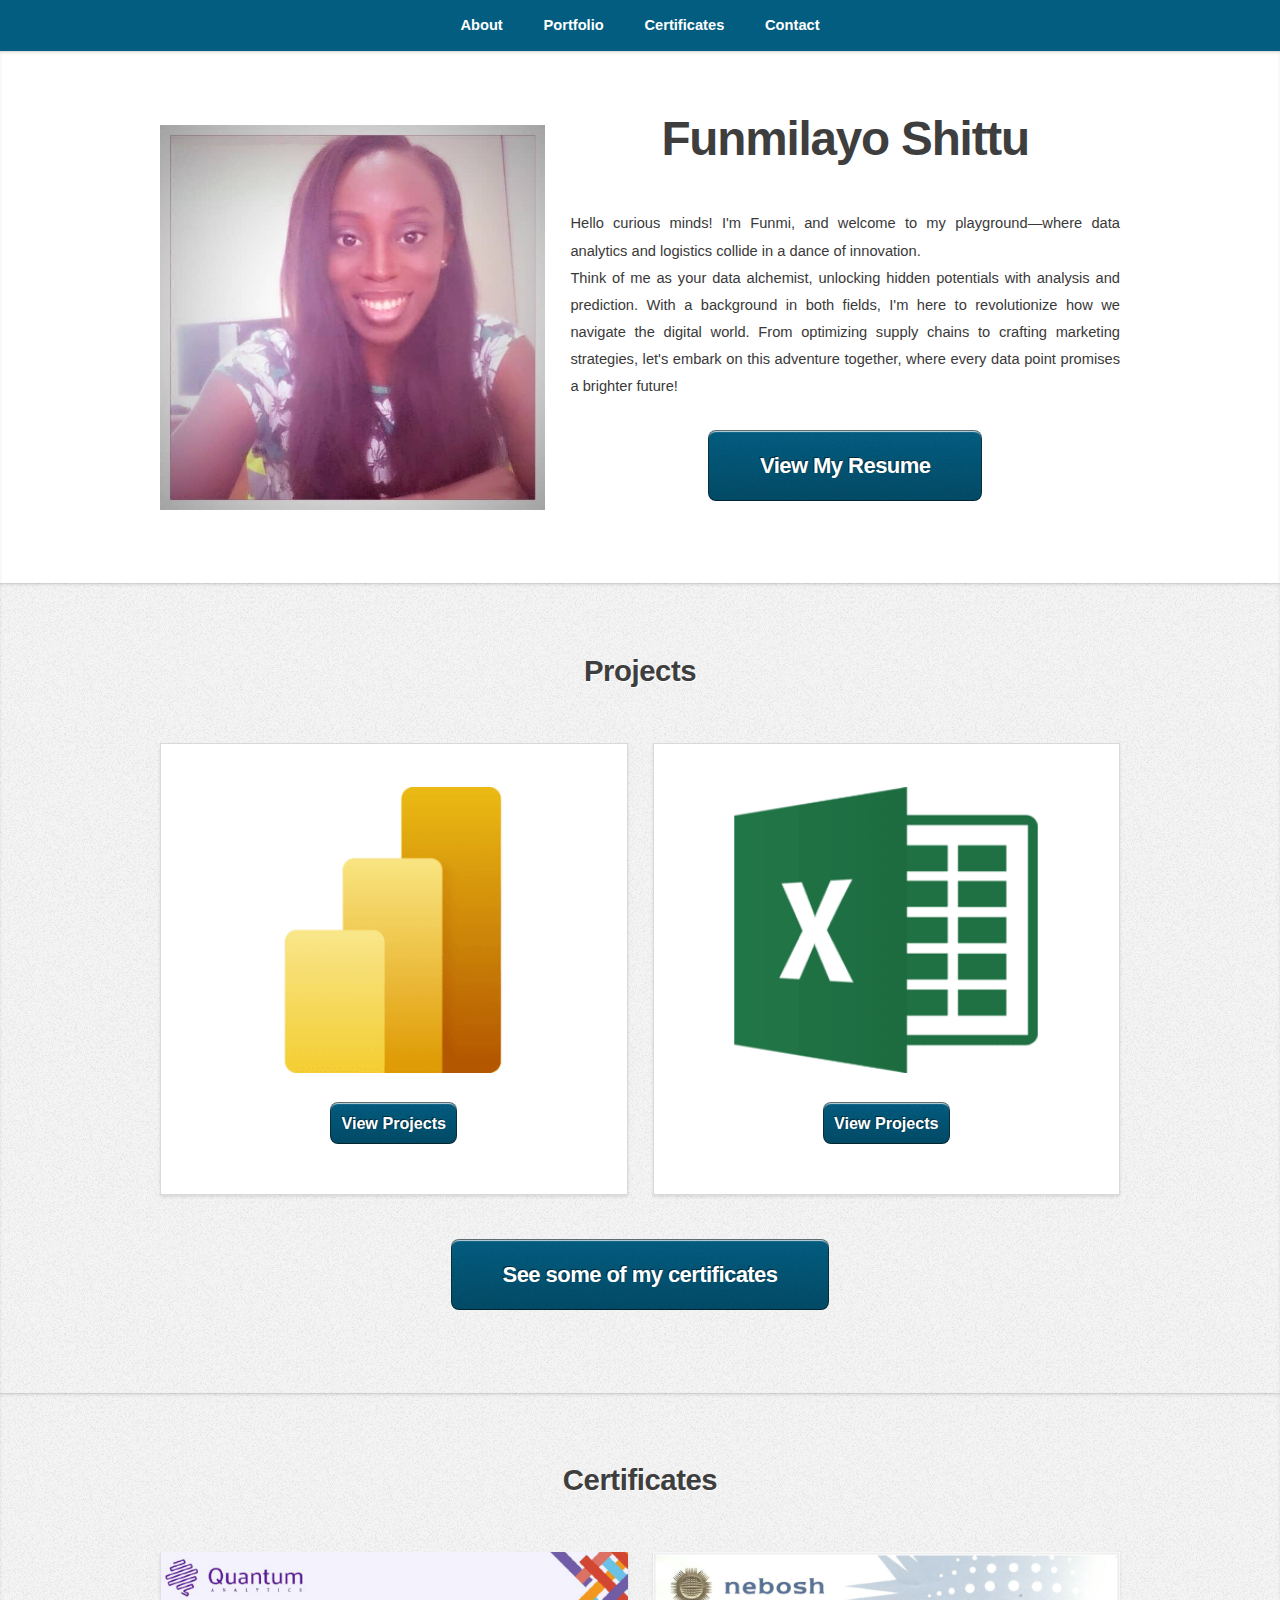
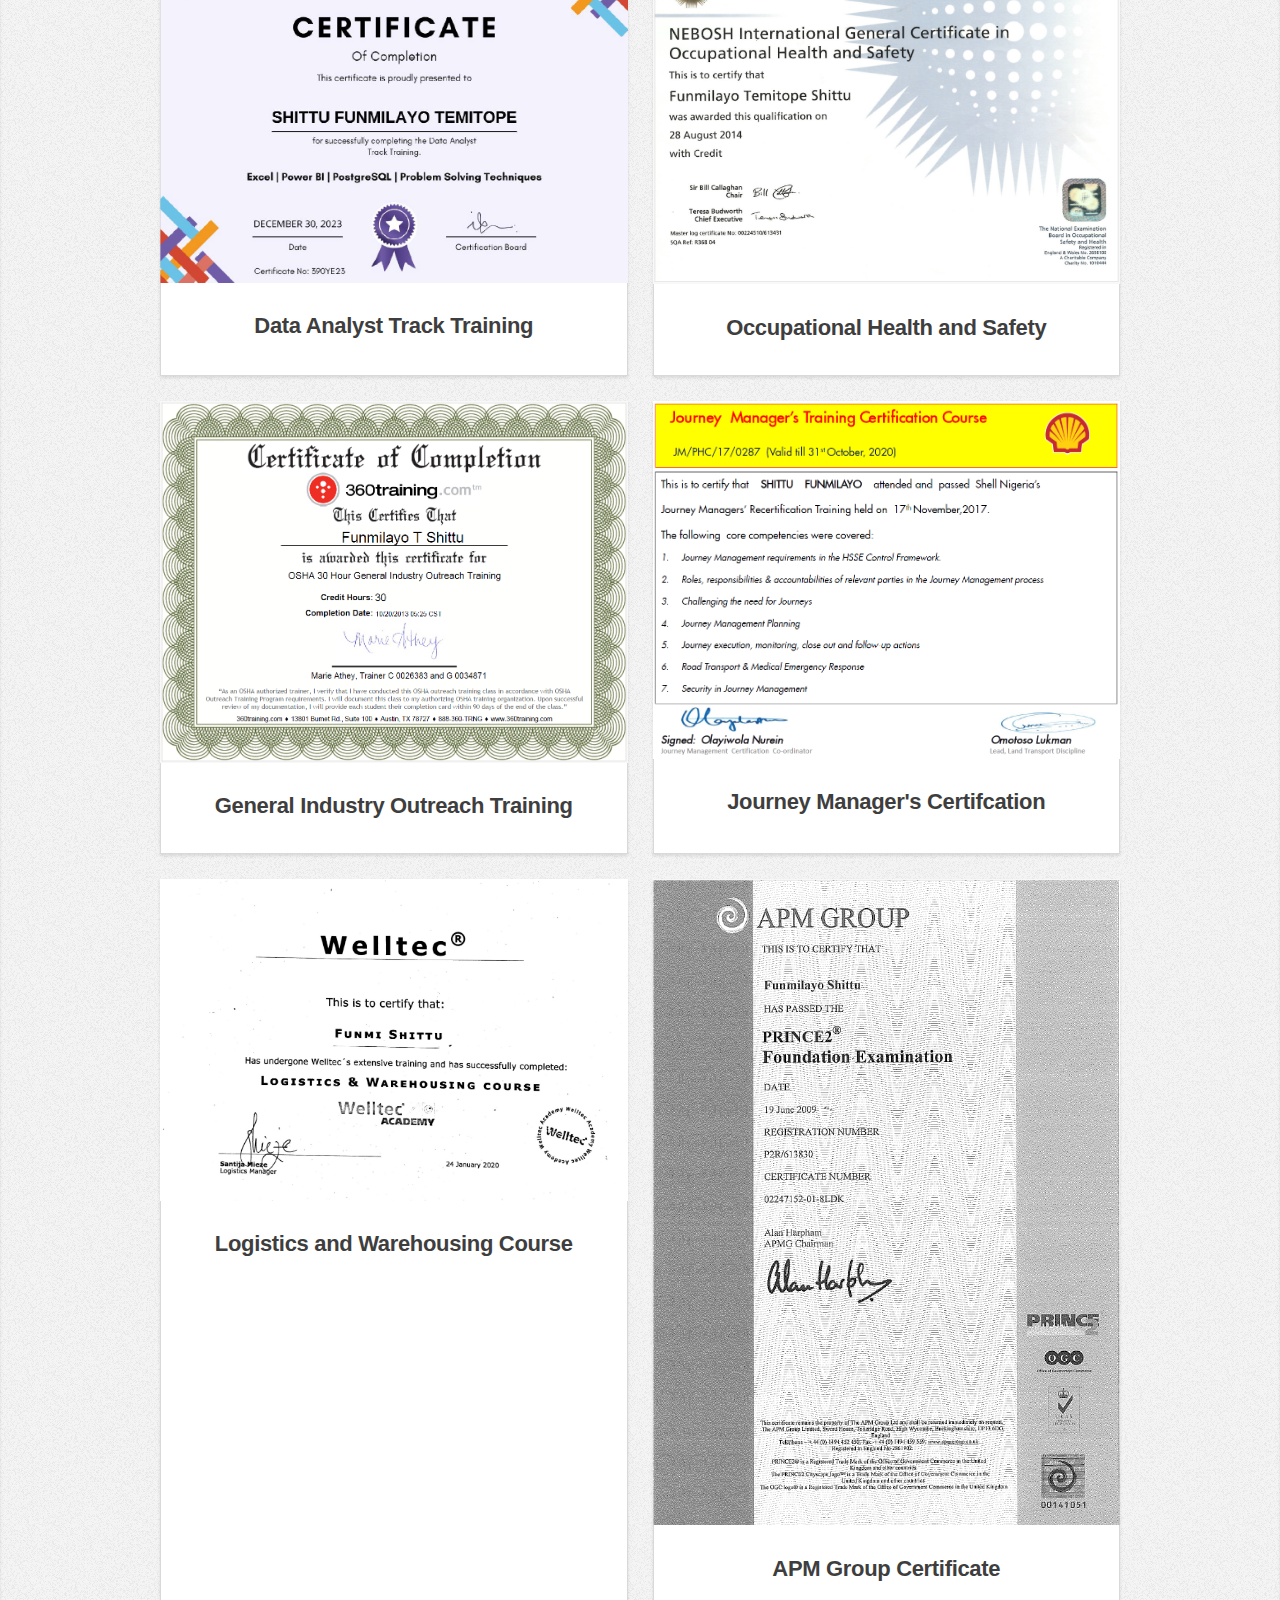
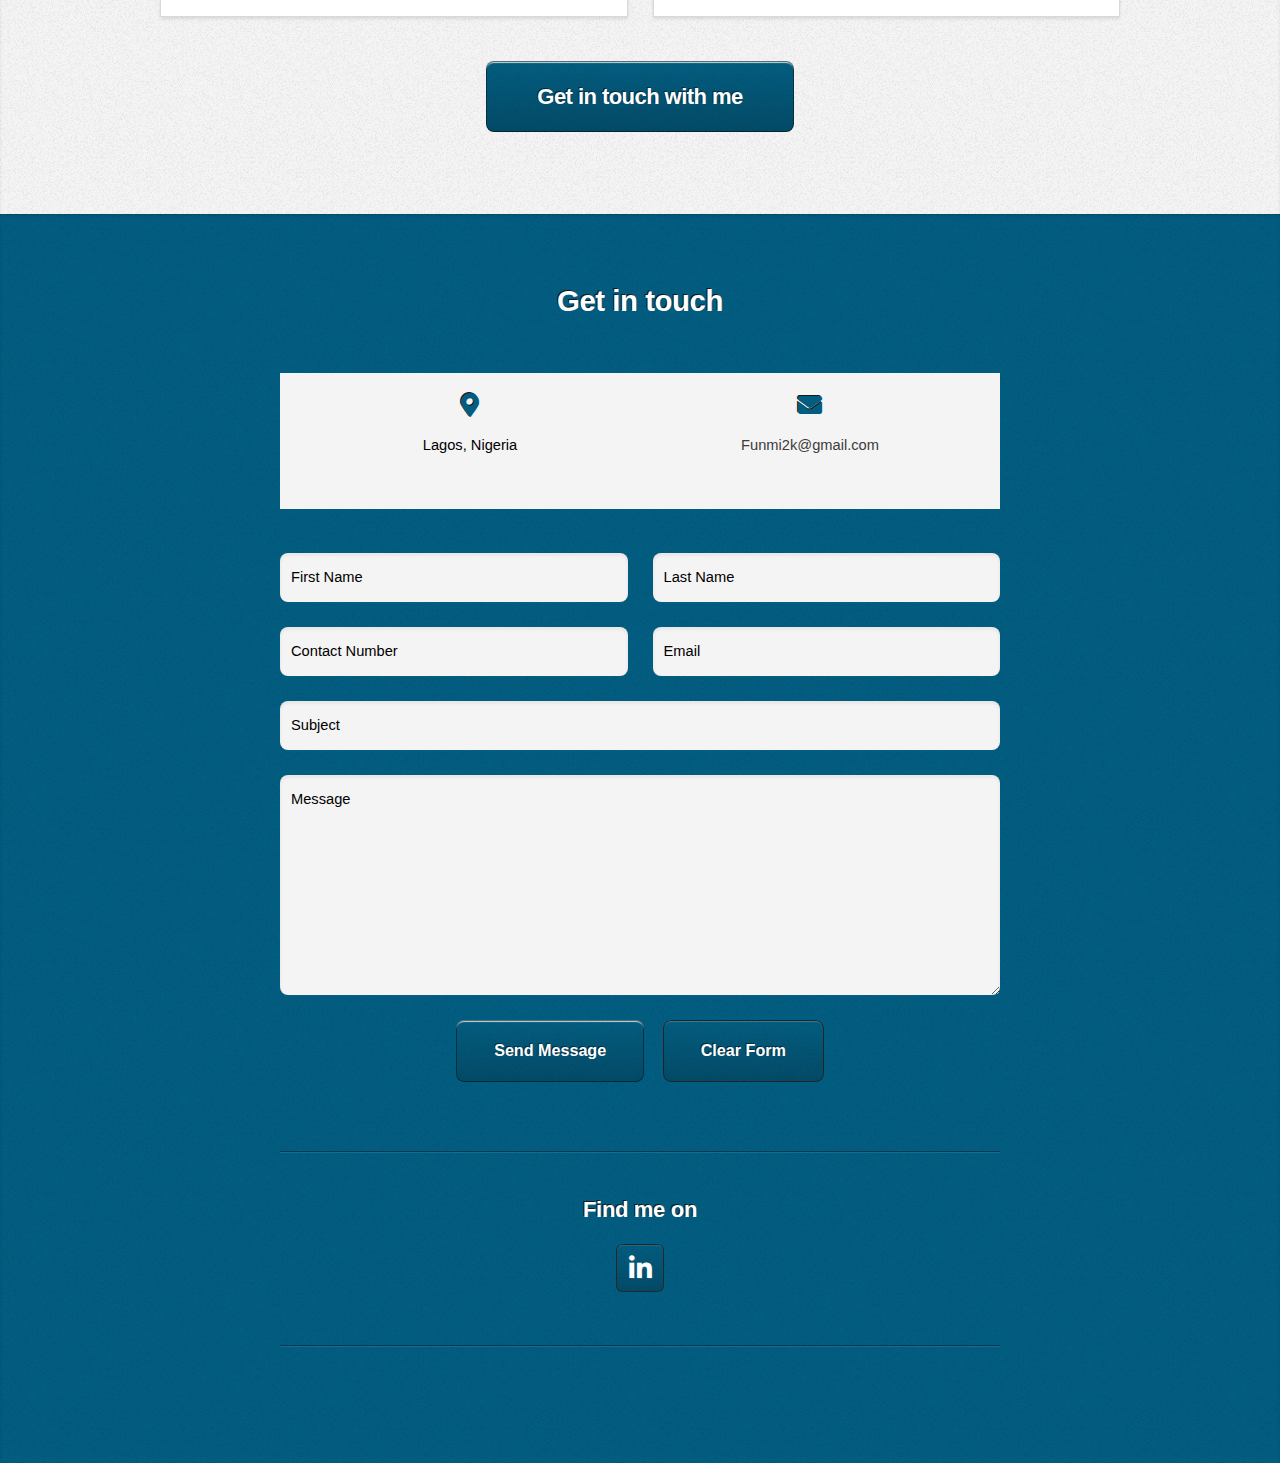
==== commit 4076aff5: "Add files via upload" ====
--- a/index.html
+++ b/index.html
@@ -55,8 +55,8 @@
 						<h2>Projects</h2>
 					</header>
 					<div class="row">
-						<div class="col-4 col-6-medium col-12-small">
-							<article class="box style2">
+						<div class="col-6 col-6-medium col-12-small">
+							<article class="box style1">
 								<a href="Power BI.html" class="image featured"><img src="images/Power BI.png" alt="" /></a>
 								<style>button {padding: 0.3cm;}</style>
 									<center><a href="Power BI.html">
@@ -65,8 +65,8 @@
 						
 							</article>
 						</div>
-						<div class="col-4 col-6-medium col-12-small">
-							<article class="box style2">
+						<div class="col-6 col-6-medium col-12-small">
+							<article class="box style1">
 							
 								<a href="Excel.html" class="image featured"><img src="images/Excel.png" alt="" /></a>
 								<style>button {padding: 0.3cm;}</style>
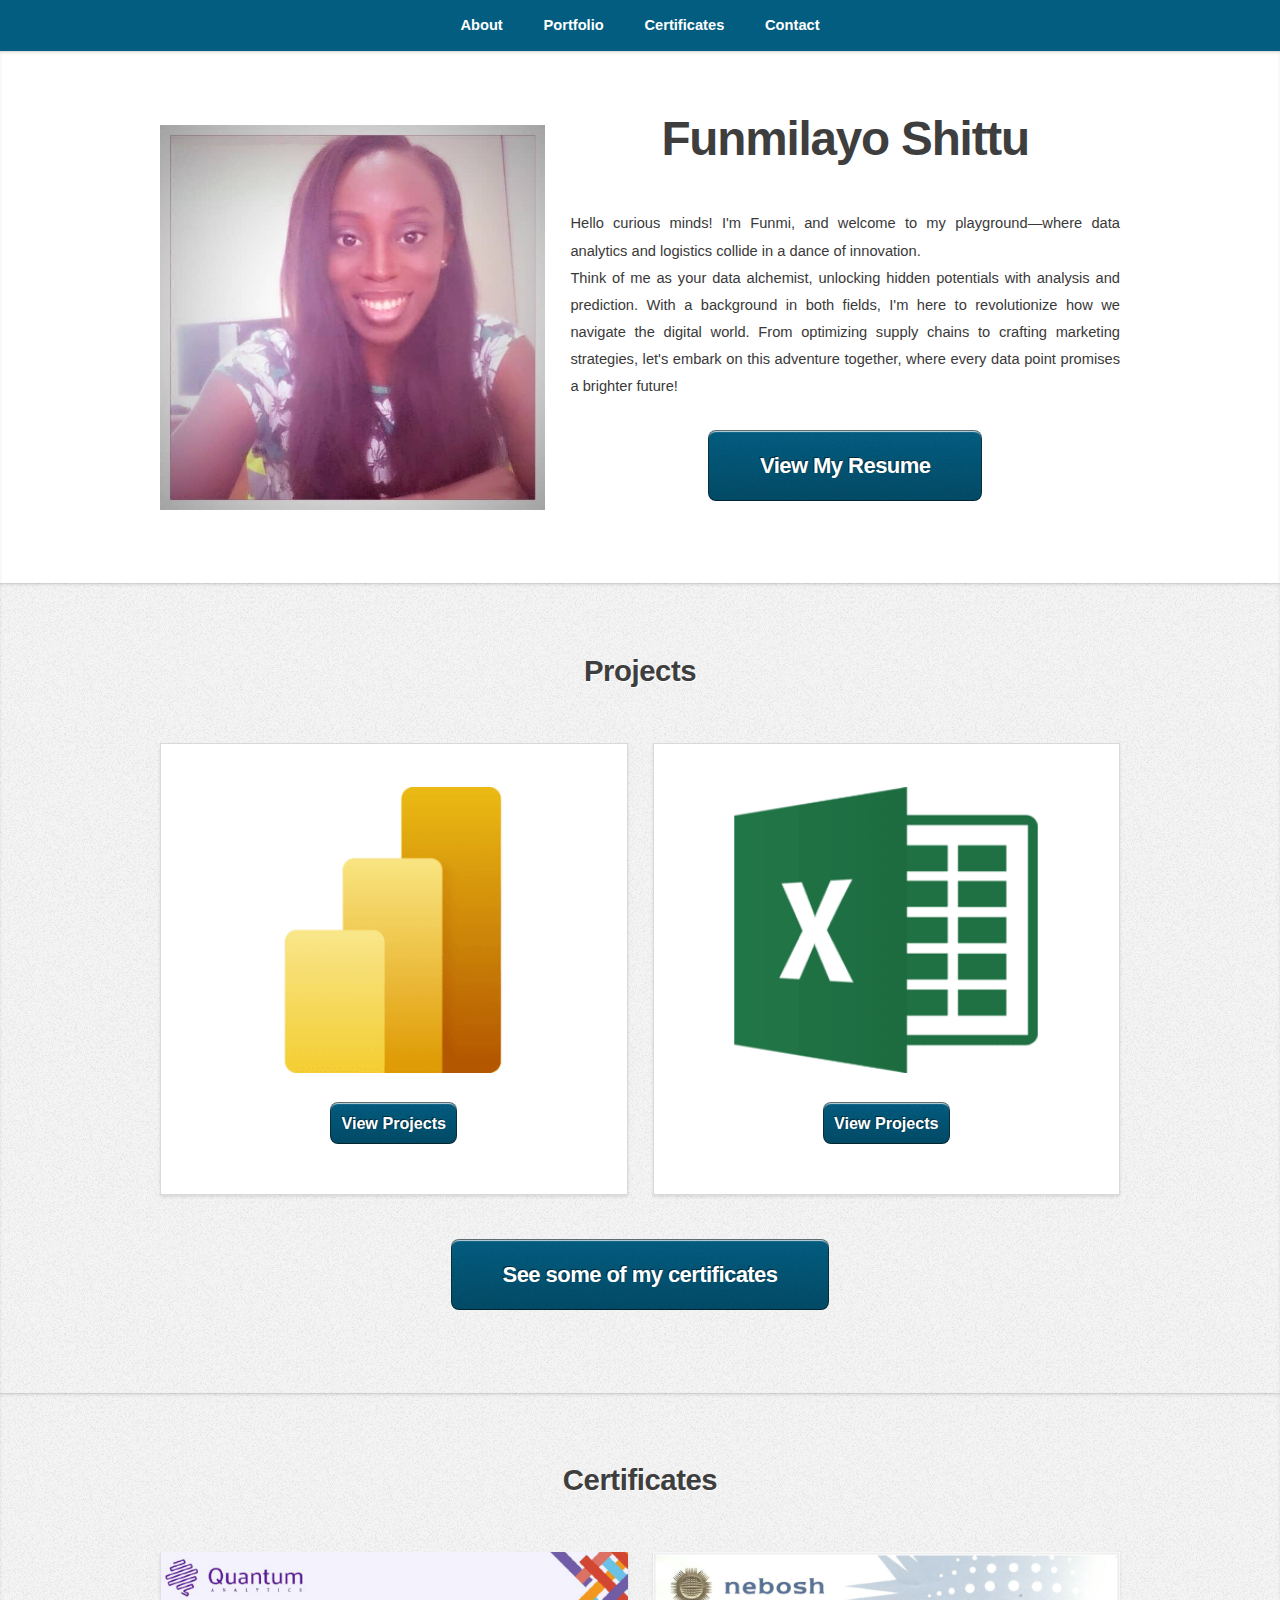
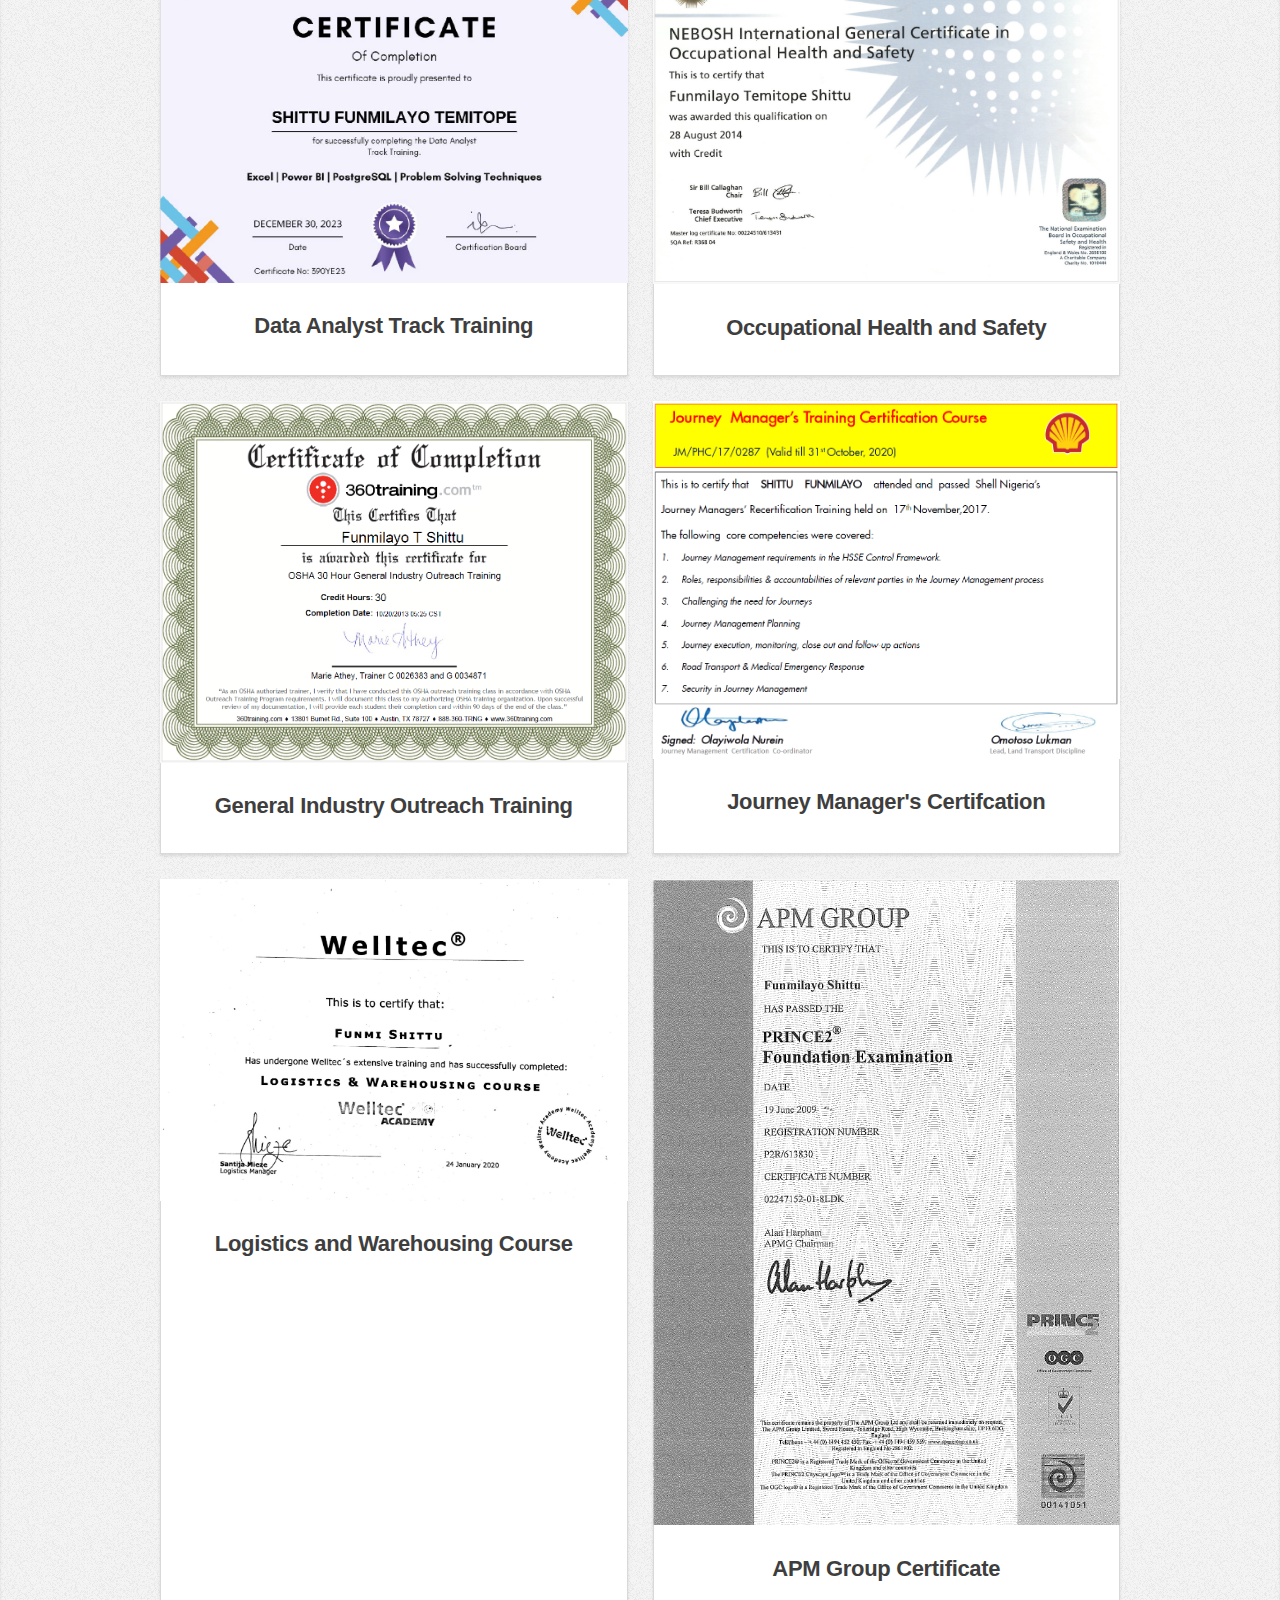
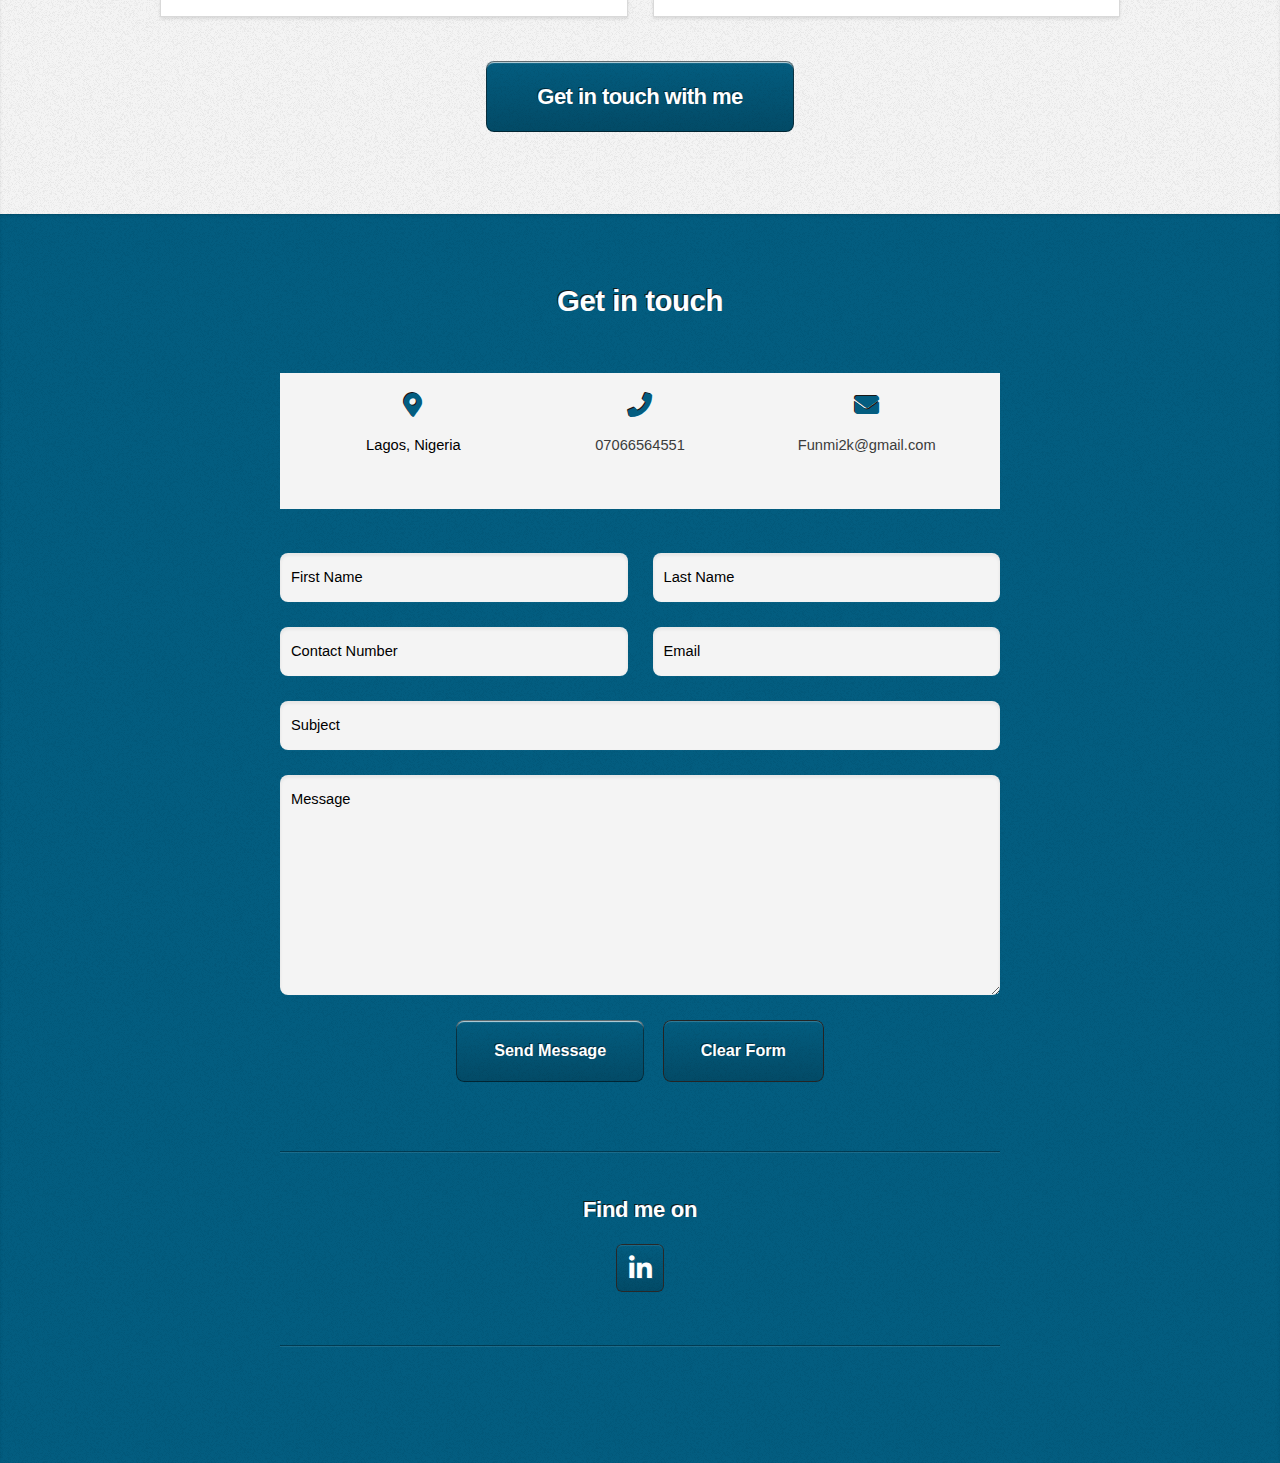
==== commit 8c9427e6: "Add files via upload" ====
--- a/index.html
+++ b/index.html
@@ -188,6 +188,10 @@
 						<div class="contact-item">
 							<i class="fas fa-map-marker-alt"></i> 
 							<p>Lagos, Nigeria</p>
+						</div>
+						<div class="contact-item">
+							<i class="fas fa-phone"></i> 
+							<p><a href="Tel:+2347066564551">07066564551</a>
 						</div>
 						<div class="contact-item">
 							<i class="fas fa-envelope"></i> 
